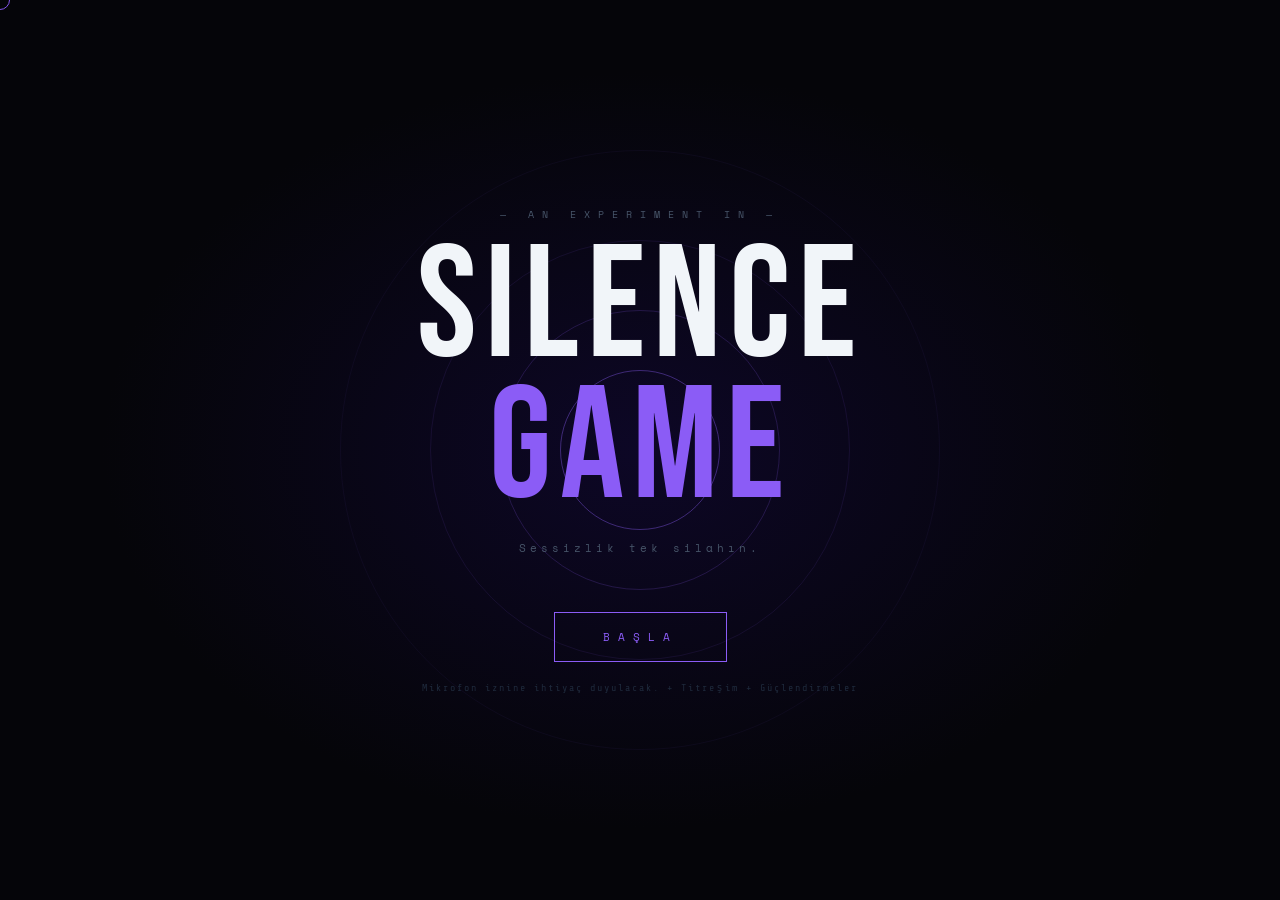
==== silencegame.html @ adc801f5 "Update and rename index.html to silencegame.html" ====
<!DOCTYPE html>
<html lang="tr">
<head>
<meta charset="UTF-8">
<meta name="viewport" content="width=device-width, initial-scale=1.0, maximum-scale=1.0, user-scalable=no, viewport-fit=cover">
<title>SILENCE GAME - Sessizlik Oyunu</title>
<link rel="preconnect" href="https://fonts.googleapis.com">
<link href="https://fonts.googleapis.com/css2?family=Share+Tech+Mono&family=Bebas+Neue&family=Space+Mono:wght@400;700&display=swap" rel="stylesheet">
<style>
  /* ── Reset & Base ──────────────────────────────────────────────────────── */
  *, *::before, *::after { box-sizing: border-box; margin: 0; padding: 0; }

  :root {
    --bg:         #050509;
    --bg-noise:   #0e0306;
    --primary:    #8b5cf6;
    --primary-dim:#4c1d95;
    --danger:     #f43f5e;
    --danger-dim: #4c0519;
    --success:    #34d399;
    --warning:    #fbbf24;
    --text:       #f1f5f9;
    --text-dim:   #475569;
    --text-muted: #1e293b;
    --border:     rgba(139,92,246,0.15);
    --font-mono:  'Share Tech Mono', monospace;
    --font-display: 'Bebas Neue', sans-serif;
    --font-ui:    'Space Mono', monospace;
  }

  html, body {
    width: 100%; height: 100%; overflow: hidden;
    background: var(--bg);
    color: var(--text);
    font-family: var(--font-mono);
    cursor: none;
    -webkit-tap-highlight-color: transparent;
    user-select: none;
    touch-action: none;
  }

  /* Custom cursor */
  #cursor {
    position: fixed; pointer-events: none; z-index: 9999;
    width: 20px; height: 20px; margin: -10px;
    border: 1px solid var(--primary);
    border-radius: 50%;
    transition: transform 0.15s ease, border-color 0.2s ease;
    mix-blend-mode: difference;
  }
  #cursor.noisy { border-color: var(--danger); transform: scale(1.8); }

  /* Noise grain */
  body::before {
    content: '';
    position: fixed; inset: 0; z-index: 0;
    background-image: url("data:image/svg+xml,%3Csvg viewBox='0 0 256 256' xmlns='http://www.w3.org/2000/svg'%3E%3Cfilter id='n'%3E%3CfeTurbulence type='fractalNoise' baseFrequency='0.9' numOctaves='4' stitchTiles='stitch'/%3E%3C/filter%3E%3Crect width='100%25' height='100%25' filter='url(%23n)' opacity='1'/%3E%3C/svg%3E");
    opacity: 0.025;
    pointer-events: none;
  }

  .screen {
    position: fixed; inset: 0; z-index: 10;
    display: flex; flex-direction: column;
    align-items: center; justify-content: center;
    opacity: 0; pointer-events: none;
    transition: opacity 0.5s ease;
  }
  .screen.active { opacity: 1; pointer-events: all; }

  /* START SCREEN */
  #screen-start {
    gap: 0;
    background: radial-gradient(ellipse 60% 60% at 50% 50%, #0d0726 0%, var(--bg) 70%);
  }
  .start-rings { position: absolute; inset: 0; display: flex; align-items: center; justify-content: center; pointer-events: none; }
  .start-ring { position: absolute; border-radius: 50%; border: 1px solid var(--primary); animation: idle-pulse 4s ease-in-out infinite; }
  .start-ring:nth-child(1) { width: 160px; height: 160px; opacity: 0.4; animation-delay: 0s; }
  .start-ring:nth-child(2) { width: 280px; height: 280px; opacity: 0.2; animation-delay: 0.8s; }
  .start-ring:nth-child(3) { width: 420px; height: 420px; opacity: 0.1; animation-delay: 1.6s; }
  .start-ring:nth-child(4) { width: 600px; height: 600px; opacity: 0.05; animation-delay: 2.4s; }
  @keyframes idle-pulse { 0%,100% { transform: scale(1); } 50% { transform: scale(1.04); } }

  .start-content { position: relative; z-index: 1; text-align: center; }
  .start-eyebrow { font-family: var(--font-ui); font-size: 10px; letter-spacing: 8px; color: var(--text-dim); margin-bottom: 16px; animation: fade-up 0.8s ease 0.2s both; }
  .start-title { font-family: var(--font-display); font-size: clamp(80px, 18vw, 160px); line-height: 0.88; letter-spacing: 8px; color: var(--text); animation: fade-up 0.8s ease 0.4s both; }
  .start-title span { color: var(--primary); display: block; }
  .start-sub { font-family: var(--font-ui); font-size: 11px; letter-spacing: 4px; color: var(--text-dim); margin-top: 20px; animation: fade-up 0.8s ease 0.6s both; }
  .start-btn { margin-top: 56px; font-family: var(--font-ui); font-size: 11px; letter-spacing: 8px; color: var(--primary); background: none; border: 1px solid var(--primary); padding: 16px 48px; cursor: none; transition: background 0.2s, transform 0.15s; animation: fade-up 0.8s ease 0.9s both; }
  .start-btn:hover { background: rgba(139,92,246,0.1); transform: scale(1.02); }
  .start-hint { margin-top: 20px; font-size: 10px; color: var(--text-muted); letter-spacing: 2px; animation: fade-up 0.8s ease 1.1s both; }
  @keyframes fade-up { from { opacity: 0; transform: translateY(20px); } to { opacity: 1; transform: translateY(0); } }

  /* CALIBRATION */
  #screen-calibrate { gap: 28px; }
  .calib-rings { position: relative; width: 180px; height: 180px; display: flex; align-items: center; justify-content: center; }
  .calib-ring { position: absolute; border-radius: 50%; border: 1.5px solid var(--primary); width: 120px; height: 120px; animation: calib-sonar 2s ease-out infinite; }
  .calib-ring:nth-child(2) { animation-delay: 0.67s; }
  .calib-ring:nth-child(3) { animation-delay: 1.33s; }
  @keyframes calib-sonar { 0% { width: 0; height: 0; opacity: 0.9; } 100% { width: 180px; height: 180px; opacity: 0; } }
  .calib-dot { width: 16px; height: 16px; border-radius: 50%; background: var(--primary); box-shadow: 0 0 20px var(--primary); z-index: 1; }
  .calib-label { font-family: var(--font-ui); font-size: 11px; letter-spacing: 6px; color: var(--primary); }
  .calib-sub { font-size: 13px; color: var(--text-dim); letter-spacing: 1px; }
  .calib-bar-track { width: 260px; height: 2px; background: rgba(255,255,255,0.06); border-radius: 2px; overflow: hidden; }
  .calib-bar-fill { height: 100%; width: 0%; background: var(--primary); transition: width 0.1s linear; }

  /* GAME SCREEN */
  #screen-game {
    justify-content: space-between;
    padding: 48px 28px 36px;
    background: var(--bg);
    transition: background 0.15s ease;
  }
  #screen-game.noisy { background: var(--bg-noise); }

  .hud-top { display: flex; justify-content: space-between; align-items: flex-start; width: 100%; }
  .hud-left, .hud-right { display: flex; flex-direction: column; gap: 4px; }
  .hud-right { align-items: flex-end; }
  .diff-label { font-family: var(--font-ui); font-size: 9px; letter-spacing: 5px; color: var(--primary); }
  .timer-display { font-family: var(--font-display); font-size: 48px; letter-spacing: 4px; color: var(--text); line-height: 1; }
  .score-label { font-family: var(--font-ui); font-size: 9px; letter-spacing: 5px; color: var(--text-dim); }
  .score-display { font-family: var(--font-display); font-size: 48px; letter-spacing: 2px; color: var(--text); line-height: 1; }

  .db-meter { display: flex; align-items: center; gap: 10px; width: 100%; margin-top: 8px; }
  .db-track { flex: 1; height: 3px; background: rgba(255,255,255,0.05); border-radius: 3px; position: relative; }
  .db-fill { height: 100%; border-radius: 3px; background: var(--success); width: 0%; transition: width 0.08s linear; }
  .db-fill.over { background: var(--danger); }
  .db-threshold { position: absolute; top: -4px; width: 2px; height: 11px; background: var(--warning); border-radius: 1px; transition: left 0.3s ease; }
  .db-value { font-size: 10px; color: var(--text-dim); min-width: 52px; text-align: right; }

  .game-centre { flex: 1; display: flex; flex-direction: column; align-items: center; justify-content: center; gap: 20px; position: relative; }
  #pulse-canvas { display: block; }
  .status-text { font-family: var(--font-ui); font-size: 10px; letter-spacing: 5px; color: var(--text-dim); transition: color 0.2s ease; text-align: center; }
  .status-text.noisy { color: var(--danger); }
  .status-text.silent { color: var(--success); }
  .perfect-badge { border: 1px solid var(--success); padding: 6px 24px; font-family: var(--font-ui); font-size: 9px; letter-spacing: 5px; color: var(--success); opacity: 0; transform: translateY(8px); transition: opacity 0.3s ease, transform 0.3s ease; }
  .perfect-badge.show { opacity: 1; transform: translateY(0); }

  .hud-bottom { width: 100%; display: flex; flex-direction: column; gap: 12px; }
  .hp-row { display: flex; align-items: center; gap: 12px; }
  .hp-label { font-family: var(--font-ui); font-size: 9px; letter-spacing: 4px; color: var(--text-dim); min-width: 20px; }
  .hp-track { flex: 1; height: 6px; background: rgba(255,255,255,0.05); border-radius: 3px; overflow: hidden; }
  .hp-fill { height: 100%; border-radius: 3px; background: var(--success); width: 100%; transition: width 0.2s ease; }
  .hp-value { font-family: var(--font-ui); font-size: 11px; font-weight: 700; color: var(--success); min-width: 28px; text-align: right; }

  /* Combo & powerup row */
  .combo-row { display: flex; justify-content: space-between; align-items: center; gap: 12px; margin-top: 6px; }
  .combo-badge { font-family: var(--font-display); font-size: 18px; letter-spacing: 2px; background: rgba(0,0,0,0.5); padding: 4px 12px; border-radius: 20px; border-left: 3px solid var(--primary); }
  .combo-multiplier { color: var(--warning); }
  .shield-btn { background: rgba(139,92,246,0.2); border: 1px solid var(--primary); border-radius: 40px; padding: 6px 18px; font-family: var(--font-ui); font-size: 10px; cursor: none; transition: all 0.2s; color: var(--primary); letter-spacing: 2px; }
  .shield-btn.active { background: var(--primary); color: black; box-shadow: 0 0 12px var(--primary); }
  .shield-btn:active { transform: scale(0.95); }
  .feedback-pop { font-size: 10px; color: var(--success); background: rgba(0,0,0,0.6); padding: 2px 8px; border-radius: 12px; }

  /* Powerup items */
  #powerup-layer { position: fixed; inset: 0; z-index: 9; pointer-events: none; }
  .powerup {
    position: absolute; width: 48px; height: 48px; border-radius: 50%;
    background: radial-gradient(circle at 30% 30%, #fff, #2dd4bf);
    display: flex; align-items: center; justify-content: center;
    font-size: 28px; font-weight: bold; pointer-events: auto;
    cursor: pointer; box-shadow: 0 0 15px cyan; animation: float-power 1.2s infinite;
    transition: transform 0.1s;
  }
  .powerup:active { transform: scale(0.85); }
  @keyframes float-power { 0% { transform: translateY(0px); } 50% { transform: translateY(-8px); } 100% { transform: translateY(0px); } }

  #obstacle-layer { position: fixed; inset: 0; z-index: 8; pointer-events: none; }
  .obstacle { position: absolute; border-radius: 50%; transform: scale(0); animation: obstacle-in 0.4s cubic-bezier(0.175, 0.885, 0.32, 1.275) forwards; box-shadow: 0 0 20px currentColor; }
  @keyframes obstacle-in { to { transform: scale(1); opacity: 0.9; } }
  @keyframes obstacle-out { to { transform: scale(0); opacity: 0; } }

  #glitch-overlay { position: fixed; inset: 0; z-index: 50; background: var(--danger); opacity: 0; pointer-events: none; transition: opacity 0.04s ease; }
  .shake { animation: shake 0.35s ease; }
  @keyframes shake { 0%,100% { transform: translateX(0); } 15% { transform: translateX(-8px) translateY(-2px); } 30% { transform: translateX(8px) translateY(2px); } 45% { transform: translateX(-5px); } 60% { transform: translateX(5px); } 75% { transform: translateX(-3px); } 90% { transform: translateX(3px); } }

  /* GAME OVER */
  #screen-gameover { background: radial-gradient(ellipse 50% 50% at 50% 50%, #1a020a 0%, var(--bg) 70%); }
  .go-dead-ring { position: absolute; width: 320px; height: 320px; border-radius: 50%; border: 1px solid var(--danger); opacity: 0.1; }
  .go-content { position: relative; z-index: 1; width: 100%; max-width: 420px; padding: 0 32px; }
  .go-title { font-family: var(--font-display); font-size: clamp(56px, 14vw, 96px); letter-spacing: 6px; color: var(--danger); line-height: 1; text-align: center; }
  .go-rating { font-size: 10px; letter-spacing: 5px; color: var(--text-dim); text-align: center; margin-top: 8px; }
  .go-divider { height: 1px; background: rgba(255,255,255,0.06); margin: 32px 0; }
  .go-stats { display: flex; flex-direction: column; gap: 16px; }
  .go-stat { display: flex; justify-content: space-between; align-items: center; padding-bottom: 12px; border-bottom: 1px solid rgba(255,255,255,0.04); }
  .go-stat-label { font-family: var(--font-ui); font-size: 9px; letter-spacing: 4px; color: var(--text-dim); }
  .go-stat-value { font-family: var(--font-display); font-size: 28px; color: var(--text); }
  .go-stat-value.accent { color: var(--primary); }
  .go-btn-area { display: flex; flex-direction: column; align-items: center; gap: 14px; margin-top: 36px; }
  .go-btn { font-family: var(--font-ui); font-size: 11px; letter-spacing: 8px; color: var(--danger); background: none; border: 1px solid var(--danger); padding: 14px 44px; cursor: none; transition: background 0.2s; }
  .go-btn:hover { background: rgba(244,63,94,0.1); }
  @media (max-width: 480px) { .timer-display, .score-display { font-size: 36px; } }
</style>
</head>
<body>
<div id="cursor"></div><div id="glitch-overlay"></div>
<div id="obstacle-layer"></div>
<div id="powerup-layer"></div>

<div id="screen-start" class="screen active">
  <div class="start-rings"><div class="start-ring"></div><div class="start-ring"></div><div class="start-ring"></div><div class="start-ring"></div></div>
  <div class="start-content"><div class="start-eyebrow">— AN EXPERIMENT IN —</div>
    <div class="start-title">SILENCE<span>GAME</span></div>
    <div class="start-sub">Sessizlik tek silahın.</div>
    <button class="start-btn" id="btn-start">BAŞLA</button>
    <div class="start-hint">Mikrofon iznine ihtiyaç duyulacak. + Titreşim + Güçlendirmeler</div>
  </div>
</div>

<div id="screen-calibrate" class="screen">
  <div class="calib-rings"><div class="calib-ring"></div><div class="calib-ring"></div><div class="calib-ring"></div><div class="calib-dot"></div></div>
  <div class="calib-label">KALİBRASYON</div>
  <div class="calib-sub" id="calib-dots">Oda gürültüsü ölçülüyor...</div>
  <div class="calib-bar-track"><div class="calib-bar-fill" id="calib-bar"></div></div>
  <div class="calib-note">Sessiz ve hareketsiz durun.<br>Ortam gürültüsü tespit ediliyor.</div>
</div>

<div id="screen-game" class="screen">
  <div class="hud-top"><div class="hud-left"><div class="diff-label" id="diff-label">FISILTILI</div><div class="timer-display" id="timer">00:00</div></div>
    <div class="hud-right"><div class="score-label">SKOR</div><div class="score-display" id="score">0</div></div>
  </div>
  <div class="db-meter"><div class="db-track"><div class="db-fill" id="db-fill"></div><div class="db-threshold" id="db-threshold"></div></div><div class="db-value" id="db-value">– dB</div></div>
  <div class="game-centre"><canvas id="pulse-canvas" width="240" height="240"></canvas>
    <div class="status-text" id="status-text">DİNLENİYOR...</div>
    <div class="perfect-badge" id="perfect-badge">✦ MÜKEMMEL SESSİZLİK ✦</div>
  </div>
  <div class="hud-bottom"><div class="hp-row"><div class="hp-label">HP</div><div class="hp-track"><div class="hp-fill" id="hp-fill"></div></div><div class="hp-value" id="hp-value">100</div></div>
    <div class="combo-row"><div class="combo-badge">ÇARPAN <span id="combo-mult" class="combo-multiplier">x1</span></div><div class="feedback-pop" id="feedback-pop">+0 SP</div><button id="shield-button" class="shield-btn">🛡️ KALKAN</button></div>
  </div>
</div>

<div id="screen-gameover" class="screen"><div class="go-dead-ring"></div><div class="go-content"><div class="go-title">GAME<br>OVER</div><div class="go-rating" id="go-rating">ÇOK GÜRÜLTÜLÜ</div><div class="go-divider"></div>
  <div class="go-stats"><div class="go-stat"><div class="go-stat-label">FİNAL SKORU</div><div class="go-stat-value accent" id="go-score">0</div></div>
    <div class="go-stat"><div class="go-stat-label">HAYATTA KALDI</div><div class="go-stat-value" id="go-time">00:00</div></div>
    <div class="go-stat"><div class="go-stat-label">EN UZUN SESSİZLİK</div><div class="go-stat-value" id="go-streak">0.0s</div></div>
    <div class="go-stat"><div class="go-stat-label">MAKS. KOMBO</div><div class="go-stat-value" id="go-maxcombo">x1</div></div>
    <div class="go-stat"><div class="go-stat-label">KALKAN KULLANIMI</div><div class="go-stat-value" id="go-shield-uses">0</div></div>
  </div>
  <div class="go-btn-area"><button class="go-btn" id="btn-restart">TEKRAR DENE</button><div class="go-sub">Boşluğu susturabilir misin?</div></div>
</div></div>

<script>
  const $ = id => document.getElementById(id);
  function clamp(v,lo,hi){ return Math.max(lo,Math.min(hi,v)); }
  function fmt2(n){ return String(Math.floor(n)).padStart(2,'0'); }
  function fmtTime(s){ return `${fmt2(s/60)}:${fmt2(s%60)}`; }

  const CFG = {
    SAMPLE_INTERVAL:80, SMOOTH_WINDOW:6, INIT_THRESHOLD_DBFS:-35, MIN_THRESHOLD_DBFS:-55,
    THRESHOLD_DECAY_RATE:0.4, MAX_HEALTH:100, DAMAGE_BASE:10, DAMAGE_SCALE:3,
    SCORE_PER_SEC:8, CALIB_MS:3000, CALIB_HEADROOM:8, OBSTACLE_LIFE_MS:1800,
    PERFECT_STREAK_S:5, SHIELD_COOLDOWN:30, SHIELD_DURATION:3, POWERUP_SPAWN_RATE:12,
    GRACE_PERIOD:3.0, PENALTY_HALF_SCORE:true
  };
  const DIFF_LABELS = ['','FISILTILI','SESSİZ','HİSSİZ','BOŞ','YOKLUK'];
  const COLORS_POOL = ['#f43f5e','#fb923c','#facc15','#f97316','#ef4444'];

  class MovingAverage { constructor(w){ this.w=w; this.buf=[]; } push(v){ this.buf.push(v); if(this.buf.length>this.w) this.buf.shift(); return this.buf.reduce((a,b)=>a+b,0)/this.buf.length; } reset(){ this.buf=[]; } }
  
  class AudioEngine {
    constructor() { this.ctx=null; this.analyser=null; this.stream=null; this.smoother=new MovingAverage(CFG.SMOOTH_WINDOW); this.levelDbfs=-80; this.levelNorm=0; this._timer=null; this.onLevel=null; }
    async start() { if(this.stream) return true; try{ this.stream=await navigator.mediaDevices.getUserMedia({ audio:{ echoCancellation:false, noiseSuppression:false, autoGainControl:false } }); this.ctx=new (window.AudioContext||window.webkitAudioContext)(); this.analyser=this.ctx.createAnalyser(); this.analyser.fftSize=512; this.analyser.smoothingTimeConstant=0.3; const src=this.ctx.createMediaStreamSource(this.stream); src.connect(this.analyser); this._poll(); return true; }catch(e){ console.error(e); return false; } }
    _poll(){ const buf=new Float32Array(this.analyser.fftSize); this._timer=setInterval(()=>{ this.analyser.getFloatTimeDomainData(buf); let rms=0; for(let i=0;i<buf.length;i++) rms+=buf[i]*buf[i]; rms=Math.sqrt(rms/buf.length); const rawDbfs=rms>0?20*Math.log10(rms):-Infinity; const clamped=clamp(isFinite(rawDbfs)?rawDbfs:-80,-80,0); this.levelDbfs=this.smoother.push(clamped); this.levelNorm=clamp((this.levelDbfs+60)/60,0,1); this.onLevel?.(this.levelDbfs); }, CFG.SAMPLE_INTERVAL); }
    stop(){ clearInterval(this._timer); this.stream?.getTracks().forEach(t=>t.stop()); this.ctx?.close(); this.stream=null; this.ctx=null; this.analyser=null; this.smoother.reset(); }
  }

  class ObstacleManager { constructor(){ this.layer=$('obstacle-layer'); } spawn(){ const size=24+Math.random()*40; const x=size+Math.random()*(window.innerWidth-size*2); const y=size+Math.random()*(window.innerHeight-size*2); const color=COLORS_POOL[Math.floor(Math.random()*COLORS_POOL.length)]; const el=document.createElement('div'); el.className='obstacle'; el.style.cssText=`width:${size}px; height:${size}px; left:${x-size/2}px; top:${y-size/2}px; background:${color}; color:${color}; opacity:0.85;`; this.layer.appendChild(el); setTimeout(()=>{ el.style.animation='obstacle-out 0.4s ease forwards'; setTimeout(()=>el.remove(),400); }, CFG.OBSTACLE_LIFE_MS); } clear(){ this.layer.innerHTML=''; } }
  
  class GlitchFX { constructor(){ this.overlay=$('glitch-overlay'); this._t=null; } trigger(){ clearTimeout(this._t); this.overlay.style.opacity='0.28'; $('screen-game').classList.remove('shake'); void $('screen-game').offsetWidth; $('screen-game').classList.add('shake'); if(navigator.vibrate) navigator.vibrate(200); this._t=setTimeout(()=>{ this.overlay.style.opacity='0'; $('screen-game').classList.remove('shake'); },320); } clear(){ clearTimeout(this._t); this.overlay.style.opacity='0'; } }
  
  class PowerupManager { constructor(){ this.layer=$('powerup-layer'); this.active=[]; this.spawnTimer=0; } update(dt, gameState){ if(gameState.phase !== 'PLAYING') return; this.spawnTimer+=dt; if(this.spawnTimer>=CFG.POWERUP_SPAWN_RATE && this.active.length<5){ this.spawnTimer=0; const types=['❤️','🛡️']; const type=types[Math.floor(Math.random()*types.length)]; const x=30+Math.random()*(window.innerWidth-90); const y=30+Math.random()*(window.innerHeight-90); const el=document.createElement('div'); el.className='powerup'; el.textContent=type; el.style.left=x-24+'px'; el.style.top=y-24+'px'; el.dataset.type=type; el.addEventListener('click',(e)=>{ e.stopPropagation(); this.collect(type,gameState); el.remove(); this.active=this.active.filter(p=>p!==el); }); this.layer.appendChild(el); this.active.push(el); setTimeout(()=>{ if(el.parentNode) el.remove(); this.active=this.active.filter(p=>p!==el); }, 7000); } } collect(type,gs){ if(gs.phase!=='PLAYING') return; if(type==='❤️'){ gs.health=Math.min(CFG.MAX_HEALTH, gs.health+25); const fb=$('feedback-pop'); fb.textContent='+25 ❤️'; setTimeout(()=>{ if(fb.textContent === '+25 ❤️') fb.textContent='+0 SP'; },800); } else if(type==='🛡️'){ gs.shieldCharges=Math.min(gs.shieldMaxCharges||1, gs.shieldCharges+1); const fb=$('feedback-pop'); fb.textContent='+1 KALKAN ŞARJI'; setTimeout(()=>{ if(fb.textContent === '+1 KALKAN ŞARJI') fb.textContent='+0 SP'; },800); } } clearAll(){ this.active.forEach(el=>el.remove()); this.active=[]; } }

  function showScreen(id){ document.querySelectorAll('.screen').forEach(s=>s.classList.remove('active')); $(id).classList.add('active'); }

  let audio=new AudioEngine(), obstacles=new ObstacleManager(), glitch=new GlitchFX(), powerupMgr=new PowerupManager();
  let canvas=$('pulse-canvas'), ctx=canvas.getContext('2d');
  let state={ phase:'IDLE', threshold:CFG.INIT_THRESHOLD_DBFS, baselineLevel:CFG.INIT_THRESHOLD_DBFS, currentLevel:-80, levelNorm:0, isNoisy:false, health:CFG.MAX_HEALTH, score:0, elapsed:0, silenceStreak:0, maxStreak:0, diffLevel:1, showPerfect:false, comboMultiplier:1, shieldActive:false, shieldRemaining:0, shieldCharges:1, shieldMaxCharges:1, shieldLastUsed:0, graceTimer:CFG.GRACE_PERIOD };
  let lastTime=0, rafId=null, calibBuf=[], fakeTimer=null;

  function pulseRender(levelNorm, isNoisy, dt, animScale=0.8, animColor=0, animGlow=0){
    ctx.clearRect(0,0,240,240); let cx=120, cy=120; let tScale=0.75+levelNorm*0.6; animScale+= (tScale-animScale)*clamp(dt*8,0,1); animColor+=(isNoisy?1:0-animColor)*clamp(dt*6,0,1); animGlow+=(isNoisy?1:levelNorm*0.5-animGlow)*clamp(dt*5,0,1); let color=`rgb(${Math.round(139+(245-139)*animColor)},${Math.round(92+(63-92)*animColor)},${Math.round(246+(94-246)*animColor)})`; let scale=animScale; for(let r of [{r:96,o:0.12},{r:76,o:0.22},{r:55,o:0.45}]){ ctx.beginPath(); ctx.arc(cx,cy,r.r*scale,0,Math.PI*2); ctx.strokeStyle=color; ctx.globalAlpha=r.o; ctx.lineWidth=1.2; ctx.stroke(); } let grd=ctx.createRadialGradient(cx,cy,0,cx,cy,44*scale); grd.addColorStop(0,`rgba(139,92,246,${0.08+animGlow*0.18})`); ctx.fillStyle=grd; ctx.beginPath(); ctx.arc(cx,cy,44*scale,0,Math.PI*2); ctx.fill(); ctx.beginPath(); ctx.arc(cx,cy,42*scale,0,Math.PI*2); ctx.strokeStyle=color; ctx.lineWidth=2; ctx.shadowBlur=12+animGlow*16; ctx.shadowColor=color; ctx.stroke(); ctx.beginPath(); ctx.arc(cx,cy,5*scale,0,Math.PI*2); ctx.fillStyle=color; ctx.fill(); ctx.shadowBlur=0; return {animScale,animColor,animGlow};
  }
  let animState={scale:0.8,color:0,glow:0};

  function updateHUD(){
    $('timer').textContent=fmtTime(state.elapsed); $('score').textContent=Math.floor(state.score).toLocaleString(); $('diff-label').textContent=DIFF_LABELS[state.diffLevel]||'YOKLUK';
    let normLevel=clamp((state.currentLevel+60)/60,0,1); let normThreshold=clamp((state.threshold+60)/60,0,1); let fill=$('db-fill'); fill.style.width=(normLevel*100)+'%'; fill.classList.toggle('over',state.isNoisy); $('db-threshold').style.left=(normThreshold*100)+'%'; $('db-value').textContent=Math.round(state.currentLevel)+' dB';
    let hpPct=state.health/CFG.MAX_HEALTH; let hpFill=$('hp-fill'); hpFill.style.width=(hpPct*100)+'%'; let hpColor=hpPct>0.5?'#34d399':hpPct>0.25?'#fbbf24':'#f43f5e'; hpFill.style.background=hpColor; $('hp-value').textContent=Math.ceil(state.health); $('hp-value').style.color=hpColor;
    let st=$('status-text'); if(state.isNoisy) { st.textContent='⚡ GÜRÜLTÜ TESPİT EDİLDİ'; st.className='status-text noisy'; } else if(state.silenceStreak>1) { st.textContent=`${state.silenceStreak.toFixed(1)}s SESSİZ`; st.className='status-text silent'; } else { st.textContent='DİNLENİYOR...'; st.className='status-text'; }
    $('screen-game').classList.toggle('noisy',state.isNoisy); cursorEl.classList.toggle('noisy',state.isNoisy); $('combo-mult').innerText=`x${state.comboMultiplier.toFixed(1)}`;
    let shieldBtn=$('shield-button'); if(state.shieldActive) shieldBtn.classList.add('active'); else shieldBtn.classList.remove('active');
  }
  function flashPerfect(){ const el=$('perfect-badge'); el.classList.add('show'); setTimeout(()=>el.classList.remove('show'),2200); }

  let lastPenaltyTime=0;
  function applyNoisePenalty(dt){
    if(state.graceTimer>0) return;
    if(state.shieldActive) return;
    if(state.isNoisy){
      let dmg=CFG.DAMAGE_BASE+CFG.DAMAGE_SCALE*(state.diffLevel-1);
      state.health=Math.max(0, state.health-dmg*dt);
      state.silenceStreak=0;
      glitch.trigger();
      obstacles.spawn();
      // Puan yarıya düşsün (her ses anında, saniyede bir kez limit yok ama dt bazlı)
      if(CFG.PENALTY_HALF_SCORE && state.score>0 && Date.now()-lastPenaltyTime>300){
        state.score=Math.max(0, Math.floor(state.score/2));
        lastPenaltyTime=Date.now();
        const fb=$('feedback-pop'); fb.textContent='❗ SKOR YARIYA İNDİ ❗'; setTimeout(()=>{ if(fb.textContent === '❗ SKOR YARIYA İNDİ ❗') fb.textContent='+0 SP'; },800);
      }
    }
  }

  async function startCalibration(){
    calibBuf=[]; state={ ...state, phase:'CALIBRATING', health:CFG.MAX_HEALTH, score:0, elapsed:0, silenceStreak:0, maxStreak:0, comboMultiplier:1, shieldActive:false, shieldRemaining:0, shieldCharges:1, graceTimer:CFG.GRACE_PERIOD }; showScreen('screen-calibrate'); let ok=await audio.start(); if(!ok){ alert('Mikrofon izni gerekli!'); showScreen('screen-start'); return; }
    audio.onLevel=dbfs=>calibBuf.push(dbfs); let startMs=Date.now(); let barInt=setInterval(()=>{ let pct=Math.min(100,(Date.now()-startMs)/CFG.CALIB_MS*100); $('calib-bar').style.width=pct+'%'; },120);
    setTimeout(()=>{ clearInterval(barInt); let baseline=CFG.INIT_THRESHOLD_DBFS; if(calibBuf.length){ let sorted=[...calibBuf].sort((a,b)=>a-b); let p90=sorted[Math.floor(sorted.length*0.9)]; baseline=p90+CFG.CALIB_HEADROOM; } state.baselineLevel=baseline; state.threshold=baseline; setTimeout(()=>startGame(),400); }, CFG.CALIB_MS);
  }
  function startGame(){
    state.phase='PLAYING'; state.health=CFG.MAX_HEALTH; state.score=0; state.elapsed=0; state.silenceStreak=0; state.maxStreak=0; state.comboMultiplier=1; state.shieldActive=false; state.shieldRemaining=0; state.graceTimer=CFG.GRACE_PERIOD; state.diffLevel=1; state.isNoisy=false; obstacles.clear(); powerupMgr.clearAll(); showScreen('screen-game'); audio.onLevel=null; fakeTimer=setInterval(()=>{ if(state.phase==='PLAYING' && Math.random()<0.04) glitch.trigger(); },1200); lastTime=performance.now(); rafId=requestAnimationFrame(gameLoop);
  }
  function gameLoop(now){
    if(state.phase!=='PLAYING') return; let dt=clamp((now-lastTime)/1000,0,0.2); lastTime=now;
    let dbfs=audio.levelDbfs; let norm=audio.levelNorm; let isNoisy=(dbfs>state.threshold && state.graceTimer<=0 && !state.shieldActive);
    state.currentLevel=dbfs; state.levelNorm=norm; state.isNoisy=isNoisy; if(state.graceTimer>0) state.graceTimer-=dt;
    state.elapsed+=dt; state.diffLevel=Math.min(5,Math.floor(state.elapsed/15)+1);
    state.threshold=Math.max(CFG.MIN_THRESHOLD_DBFS, state.threshold-CFG.THRESHOLD_DECAY_RATE*dt);
    if(!state.isNoisy && state.graceTimer<=0 && !state.shieldActive){
      let gain=0.5*dt; state.health=Math.min(CFG.MAX_HEALTH, state.health+gain);
      state.silenceStreak+=dt; state.maxStreak=Math.max(state.maxStreak, state.silenceStreak);
      state.comboMultiplier=Math.min(5,1+state.silenceStreak/8);
      let scoreGain=CFG.SCORE_PER_SEC*dt*state.comboMultiplier; state.score+=scoreGain;
      let fb=$('feedback-pop'); fb.textContent=`+${Math.floor(scoreGain)} SP x${state.comboMultiplier.toFixed(1)}`; setTimeout(()=>{ if(fb.textContent.includes('SP')) fb.textContent='+0 SP'; },400);
      if(state.silenceStreak>=CFG.PERFECT_STREAK_S) flashPerfect();
    } else if(state.isNoisy && state.graceTimer<=0 && !state.shieldActive){
      applyNoisePenalty(dt);
    }
    if(state.shieldActive){ state.shieldRemaining-=dt; if(state.shieldRemaining<=0) state.shieldActive=false; }
    powerupMgr.update(dt, state);
    let renderRes=pulseRender(norm, isNoisy, dt, animState.scale, animState.color, animState.glow);
    animState.scale=renderRes.animScale; animState.color=renderRes.animColor; animState.glow=renderRes.animGlow;
    updateHUD();
    if(state.health<=0){ gameOver(); return; }
    rafId=requestAnimationFrame(gameLoop);
  }
  function gameOver(){
    state.phase='GAME_OVER'; cancelAnimationFrame(rafId); clearInterval(fakeTimer); glitch.clear(); obstacles.clear(); powerupMgr.clearAll(); audio.stop();
    let rating=state.elapsed>=60?'SESSİZLİK USTASI':state.elapsed>=30?'SESSİZ GÖLGE':state.elapsed>=15?'YAVAŞ ADIM':'ÇOK GÜRÜLTÜLÜ';
    $('go-rating').textContent=rating; $('go-score').textContent=Math.floor(state.score).toLocaleString(); $('go-time').textContent=fmtTime(state.elapsed); $('go-streak').textContent=state.maxStreak.toFixed(1)+'s'; $('go-maxcombo').innerHTML=`x${state.comboMultiplier.toFixed(1)}`; let shieldUses=Math.max(0,Math.floor((CFG.SHIELD_COOLDOWN*1000-(state.shieldLastUsed||0))/1000)); $('go-shield-uses').textContent=shieldUses; showScreen('screen-gameover');
  }
  function reset(){ cancelAnimationFrame(rafId); clearInterval(fakeTimer); audio.stop(); glitch.clear(); obstacles.clear(); powerupMgr.clearAll(); state.phase='IDLE'; showScreen('screen-start'); }
  $('btn-start').addEventListener('click',()=>startCalibration()); $('btn-restart').addEventListener('click',()=>{ reset(); setTimeout(()=>startCalibration(),600); });
  let cursorEl=$('cursor'); document.addEventListener('mousemove',e=>{ cursorEl.style.left=e.clientX+'px'; cursorEl.style.top=e.clientY+'px'; });
  $('shield-button').addEventListener('click',()=>{ if(state.phase==='PLAYING' && !state.shieldActive && state.shieldCharges>0){ state.shieldActive=true; state.shieldRemaining=CFG.SHIELD_DURATION; state.shieldCharges--; const fb=$('feedback-pop'); fb.textContent='🛡️ KALKAN AKTİF'; setTimeout(()=>{ if(fb.textContent==='🛡️ KALKAN AKTİF') fb.textContent='+0 SP'; },1000); } });
  setInterval(()=>{ if(state.phase==='PLAYING' && !state.shieldActive && state.shieldCharges<state.shieldMaxCharges) state.shieldCharges=Math.min(state.shieldMaxCharges, state.shieldCharges+0.033); }, 1000);
  (function idleCanvasLoop(){ if(state.phase!=='PLAYING'){ let t=performance.now()/1000; pulseRender(0.1+Math.sin(t*0.8)*0.1, false, 0.016, animState.scale, animState.color, animState.glow); } requestAnimationFrame(idleCanvasLoop); })();
</script>
</body>
</html>
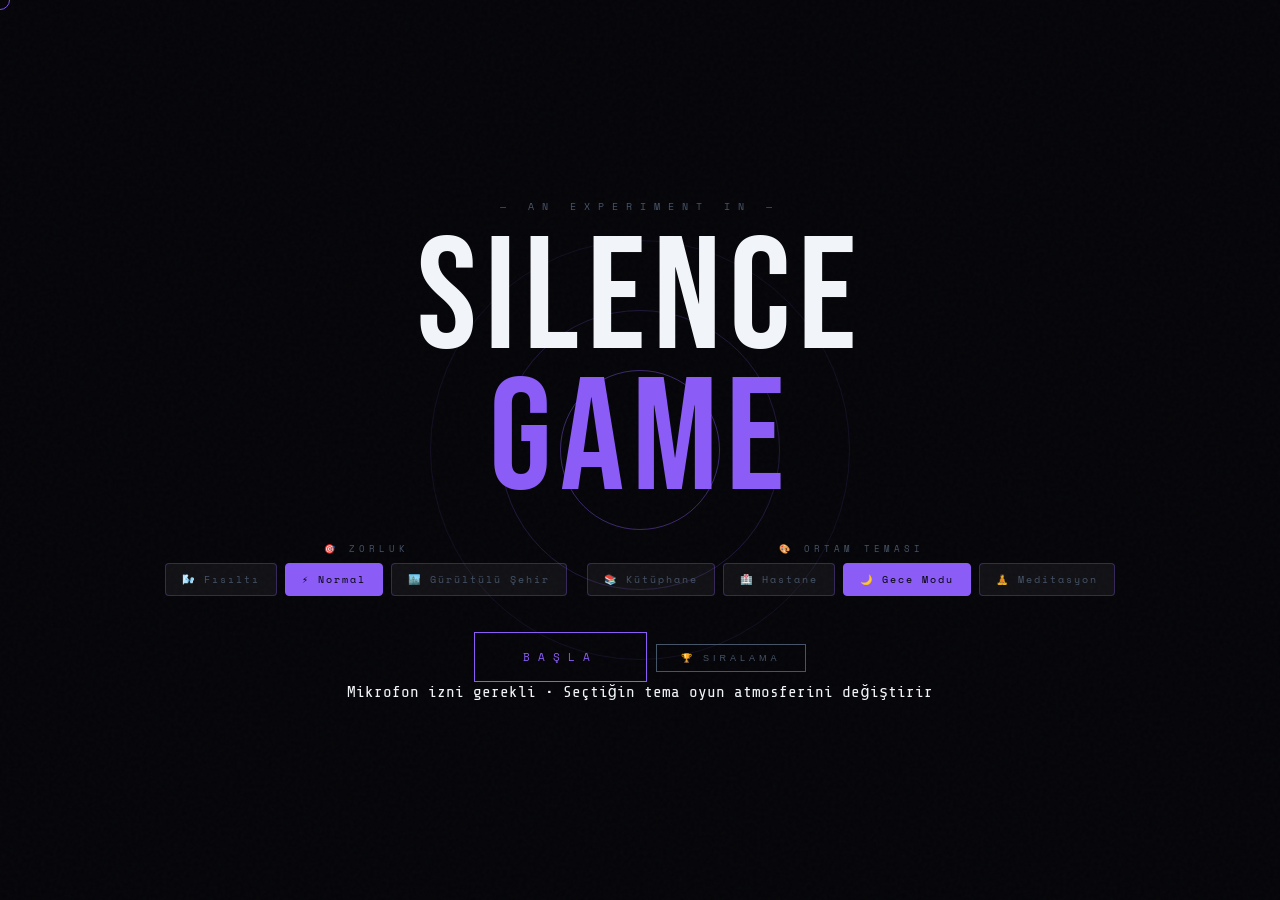
==== commit f234527a: "Update silencegame.html" ====
--- a/silencegame.html
+++ b/silencegame.html
@@ -1,5 +1,3 @@
-
-
 <!DOCTYPE html>
 <html lang="tr">
 <head>
@@ -9,353 +7,394 @@
 <link rel="preconnect" href="https://fonts.googleapis.com">
 <link href="https://fonts.googleapis.com/css2?family=Share+Tech+Mono&family=Bebas+Neue&family=Space+Mono:wght@400;700&display=swap" rel="stylesheet">
 <style>
-  /* ── Reset & Base ──────────────────────────────────────────────────────── */
-  *, *::before, *::after { box-sizing: border-box; margin: 0; padding: 0; }
-
+  * { box-sizing: border-box; margin: 0; padding: 0; }
   :root {
-    --bg:         #050509;
-    --bg-noise:   #0e0306;
-    --primary:    #8b5cf6;
-    --primary-dim:#4c1d95;
-    --danger:     #f43f5e;
-    --danger-dim: #4c0519;
-    --success:    #34d399;
-    --warning:    #fbbf24;
-    --text:       #f1f5f9;
-    --text-dim:   #475569;
-    --text-muted: #1e293b;
-    --border:     rgba(139,92,246,0.15);
-    --font-mono:  'Share Tech Mono', monospace;
-    --font-display: 'Bebas Neue', sans-serif;
-    --font-ui:    'Space Mono', monospace;
+    --bg: #050509; --bg-noise: #0e0306; --primary: #8b5cf6; --danger: #f43f5e;
+    --success: #34d399; --warning: #fbbf24; --text: #f1f5f9; --text-dim: #475569;
+    --font-mono: 'Share Tech Mono', monospace; --font-display: 'Bebas Neue', sans-serif;
+    --font-ui: 'Space Mono', monospace;
   }
-
-  html, body {
-    width: 100%; height: 100%; overflow: hidden;
-    background: var(--bg);
-    color: var(--text);
-    font-family: var(--font-mono);
-    cursor: none;
-    -webkit-tap-highlight-color: transparent;
-    user-select: none;
-    touch-action: none;
-  }
-
-  /* Custom cursor */
-  #cursor {
-    position: fixed; pointer-events: none; z-index: 9999;
-    width: 20px; height: 20px; margin: -10px;
-    border: 1px solid var(--primary);
-    border-radius: 50%;
-    transition: transform 0.15s ease, border-color 0.2s ease;
-    mix-blend-mode: difference;
-  }
+  html, body { width: 100%; height: 100%; overflow: hidden; background: var(--bg); color: var(--text); font-family: var(--font-mono); cursor: none; user-select: none; touch-action: none; }
+  #cursor { position: fixed; pointer-events: none; z-index: 9999; width: 20px; height: 20px; margin: -10px; border: 1px solid var(--primary); border-radius: 50%; transition: transform 0.15s; mix-blend-mode: difference; }
   #cursor.noisy { border-color: var(--danger); transform: scale(1.8); }
-
-  /* Noise grain */
-  body::before {
-    content: '';
-    position: fixed; inset: 0; z-index: 0;
-    background-image: url("data:image/svg+xml,%3Csvg viewBox='0 0 256 256' xmlns='http://www.w3.org/2000/svg'%3E%3Cfilter id='n'%3E%3CfeTurbulence type='fractalNoise' baseFrequency='0.9' numOctaves='4' stitchTiles='stitch'/%3E%3C/filter%3E%3Crect width='100%25' height='100%25' filter='url(%23n)' opacity='1'/%3E%3C/svg%3E");
-    opacity: 0.025;
-    pointer-events: none;
-  }
-
-  .screen {
-    position: fixed; inset: 0; z-index: 10;
-    display: flex; flex-direction: column;
-    align-items: center; justify-content: center;
-    opacity: 0; pointer-events: none;
-    transition: opacity 0.5s ease;
-  }
+  body::before { content: ''; position: fixed; inset: 0; z-index: 0; background-image: url("data:image/svg+xml,%3Csvg viewBox='0 0 256 256' xmlns='http://www.w3.org/2000/svg'%3E%3Cfilter id='n'%3E%3CfeTurbulence type='fractalNoise' baseFrequency='0.9' numOctaves='4' stitchTiles='stitch'/%3E%3C/filter%3E%3Crect width='100%25' height='100%25' filter='url(%23n)' opacity='0.025'/%3E%3C/svg%3E"); pointer-events: none; }
+  .screen { position: fixed; inset: 0; z-index: 10; display: flex; flex-direction: column; align-items: center; justify-content: center; opacity: 0; pointer-events: none; transition: opacity 0.5s; }
   .screen.active { opacity: 1; pointer-events: all; }
 
+  /* Theme Backgrounds */
+  .theme-library { background: radial-gradient(ellipse at 20% 30%, #1a120b 0%, #0d0a05 100%); }
+  .theme-hospital { background: radial-gradient(ellipse at 50% 40%, #0f1a1f 0%, #061217 100%); }
+  .theme-night { background: radial-gradient(ellipse at 30% 20%, #0b0d1a 0%, #03050b 100%); }
+  .theme-meditation { background: radial-gradient(ellipse at 50% 60%, #1a2e1a 0%, #0a1a0a 100%); }
+  
+  .theme-library .start-rings .start-ring { border-color: #cd7f32; }
+  .theme-hospital .start-rings .start-ring { border-color: #5dade2; }
+  .theme-night .start-rings .start-ring { border-color: #6c5ce7; }
+  .theme-meditation .start-rings .start-ring { border-color: #2ecc71; }
+
   /* START SCREEN */
-  #screen-start {
-    gap: 0;
-    background: radial-gradient(ellipse 60% 60% at 50% 50%, #0d0726 0%, var(--bg) 70%);
-  }
+  #screen-start { gap: 0; transition: background 0.5s; }
   .start-rings { position: absolute; inset: 0; display: flex; align-items: center; justify-content: center; pointer-events: none; }
   .start-ring { position: absolute; border-radius: 50%; border: 1px solid var(--primary); animation: idle-pulse 4s ease-in-out infinite; }
-  .start-ring:nth-child(1) { width: 160px; height: 160px; opacity: 0.4; animation-delay: 0s; }
+  .start-ring:nth-child(1) { width: 160px; height: 160px; opacity: 0.4; }
   .start-ring:nth-child(2) { width: 280px; height: 280px; opacity: 0.2; animation-delay: 0.8s; }
   .start-ring:nth-child(3) { width: 420px; height: 420px; opacity: 0.1; animation-delay: 1.6s; }
-  .start-ring:nth-child(4) { width: 600px; height: 600px; opacity: 0.05; animation-delay: 2.4s; }
   @keyframes idle-pulse { 0%,100% { transform: scale(1); } 50% { transform: scale(1.04); } }
-
   .start-content { position: relative; z-index: 1; text-align: center; }
   .start-eyebrow { font-family: var(--font-ui); font-size: 10px; letter-spacing: 8px; color: var(--text-dim); margin-bottom: 16px; animation: fade-up 0.8s ease 0.2s both; }
-  .start-title { font-family: var(--font-display); font-size: clamp(80px, 18vw, 160px); line-height: 0.88; letter-spacing: 8px; color: var(--text); animation: fade-up 0.8s ease 0.4s both; }
+  .start-title { font-family: var(--font-display); font-size: clamp(80px, 18vw, 160px); line-height: 0.88; letter-spacing: 8px; animation: fade-up 0.8s ease 0.4s both; }
   .start-title span { color: var(--primary); display: block; }
-  .start-sub { font-family: var(--font-ui); font-size: 11px; letter-spacing: 4px; color: var(--text-dim); margin-top: 20px; animation: fade-up 0.8s ease 0.6s both; }
-  .start-btn { margin-top: 56px; font-family: var(--font-ui); font-size: 11px; letter-spacing: 8px; color: var(--primary); background: none; border: 1px solid var(--primary); padding: 16px 48px; cursor: none; transition: background 0.2s, transform 0.15s; animation: fade-up 0.8s ease 0.9s both; }
+  @keyframes fade-up { from { opacity: 0; transform: translateY(20px); } to { opacity: 1; transform: translateY(0); } }
+
+  /* Difficulty & Theme Selectors */
+  .selector-panel { display: flex; gap: 20px; flex-wrap: wrap; justify-content: center; margin: 30px 0 20px; animation: fade-up 0.8s ease 0.7s both; }
+  .selector-group { text-align: center; }
+  .selector-label { font-family: var(--font-ui); font-size: 9px; letter-spacing: 4px; color: var(--text-dim); margin-bottom: 8px; }
+  .difficulty-btns, .theme-btns { display: flex; gap: 8px; flex-wrap: wrap; justify-content: center; }
+  .diff-btn, .theme-btn { background: rgba(255,255,255,0.05); border: 1px solid rgba(139,92,246,0.3); padding: 8px 16px; font-family: var(--font-ui); font-size: 10px; letter-spacing: 2px; color: var(--text-dim); cursor: none; transition: all 0.2s; border-radius: 4px; }
+  .diff-btn.active, .theme-btn.active { background: var(--primary); color: #000; border-color: var(--primary); }
+  .start-btn { margin-top: 16px; font-family: var(--font-ui); font-size: 11px; letter-spacing: 8px; color: var(--primary); background: none; border: 1px solid var(--primary); padding: 16px 48px; cursor: none; transition: 0.2s; animation: fade-up 0.8s ease 1s both; }
   .start-btn:hover { background: rgba(139,92,246,0.1); transform: scale(1.02); }
-  .start-hint { margin-top: 20px; font-size: 10px; color: var(--text-muted); letter-spacing: 2px; animation: fade-up 0.8s ease 1.1s both; }
-  @keyframes fade-up { from { opacity: 0; transform: translateY(20px); } to { opacity: 1; transform: translateY(0); } }
-
-  /* CALIBRATION */
+  .leaderboard-start-btn { margin-top: 16px; background: none; border: 1px solid var(--text-dim); color: var(--text-dim); padding: 8px 24px; font-size: 9px; letter-spacing: 4px; cursor: none; transition: 0.2s; animation: fade-up 0.8s ease 1.1s both; }
+
+  /* Calibration & Game (önceki stiller) */
   #screen-calibrate { gap: 28px; }
-  .calib-rings { position: relative; width: 180px; height: 180px; display: flex; align-items: center; justify-content: center; }
+  .calib-rings { position: relative; width: 180px; height: 180px; }
   .calib-ring { position: absolute; border-radius: 50%; border: 1.5px solid var(--primary); width: 120px; height: 120px; animation: calib-sonar 2s ease-out infinite; }
-  .calib-ring:nth-child(2) { animation-delay: 0.67s; }
-  .calib-ring:nth-child(3) { animation-delay: 1.33s; }
   @keyframes calib-sonar { 0% { width: 0; height: 0; opacity: 0.9; } 100% { width: 180px; height: 180px; opacity: 0; } }
-  .calib-dot { width: 16px; height: 16px; border-radius: 50%; background: var(--primary); box-shadow: 0 0 20px var(--primary); z-index: 1; }
-  .calib-label { font-family: var(--font-ui); font-size: 11px; letter-spacing: 6px; color: var(--primary); }
-  .calib-sub { font-size: 13px; color: var(--text-dim); letter-spacing: 1px; }
   .calib-bar-track { width: 260px; height: 2px; background: rgba(255,255,255,0.06); border-radius: 2px; overflow: hidden; }
   .calib-bar-fill { height: 100%; width: 0%; background: var(--primary); transition: width 0.1s linear; }
 
-  /* GAME SCREEN */
-  #screen-game {
-    justify-content: space-between;
-    padding: 48px 28px 36px;
-    background: var(--bg);
-    transition: background 0.15s ease;
-  }
-  #screen-game.noisy { background: var(--bg-noise); }
-
-  .hud-top { display: flex; justify-content: space-between; align-items: flex-start; width: 100%; }
-  .hud-left, .hud-right { display: flex; flex-direction: column; gap: 4px; }
-  .hud-right { align-items: flex-end; }
-  .diff-label { font-family: var(--font-ui); font-size: 9px; letter-spacing: 5px; color: var(--primary); }
-  .timer-display { font-family: var(--font-display); font-size: 48px; letter-spacing: 4px; color: var(--text); line-height: 1; }
-  .score-label { font-family: var(--font-ui); font-size: 9px; letter-spacing: 5px; color: var(--text-dim); }
-  .score-display { font-family: var(--font-display); font-size: 48px; letter-spacing: 2px; color: var(--text); line-height: 1; }
-
+  #screen-game { justify-content: space-between; padding: 48px 28px 36px; transition: background 0.5s; }
+  .hud-top { display: flex; justify-content: space-between; width: 100%; position: relative; }
+  .sound-toggle { position: absolute; right: 0; top: -20px; background: none; border: none; color: var(--text-dim); font-size: 20px; cursor: none; }
+  .timer-display, .score-display { font-family: var(--font-display); font-size: 48px; line-height: 1; }
   .db-meter { display: flex; align-items: center; gap: 10px; width: 100%; margin-top: 8px; }
   .db-track { flex: 1; height: 3px; background: rgba(255,255,255,0.05); border-radius: 3px; position: relative; }
   .db-fill { height: 100%; border-radius: 3px; background: var(--success); width: 0%; transition: width 0.08s linear; }
   .db-fill.over { background: var(--danger); }
-  .db-threshold { position: absolute; top: -4px; width: 2px; height: 11px; background: var(--warning); border-radius: 1px; transition: left 0.3s ease; }
-  .db-value { font-size: 10px; color: var(--text-dim); min-width: 52px; text-align: right; }
-
-  .game-centre { flex: 1; display: flex; flex-direction: column; align-items: center; justify-content: center; gap: 20px; position: relative; }
+  .db-threshold { position: absolute; top: -4px; width: 2px; height: 11px; background: var(--warning); transition: left 0.3s; }
+  .game-centre { flex: 1; display: flex; flex-direction: column; align-items: center; justify-content: center; gap: 20px; }
   #pulse-canvas { display: block; }
-  .status-text { font-family: var(--font-ui); font-size: 10px; letter-spacing: 5px; color: var(--text-dim); transition: color 0.2s ease; text-align: center; }
-  .status-text.noisy { color: var(--danger); }
-  .status-text.silent { color: var(--success); }
-  .perfect-badge { border: 1px solid var(--success); padding: 6px 24px; font-family: var(--font-ui); font-size: 9px; letter-spacing: 5px; color: var(--success); opacity: 0; transform: translateY(8px); transition: opacity 0.3s ease, transform 0.3s ease; }
-  .perfect-badge.show { opacity: 1; transform: translateY(0); }
-
+  .status-text { font-family: var(--font-ui); font-size: 10px; letter-spacing: 5px; transition: color 0.2s; }
   .hud-bottom { width: 100%; display: flex; flex-direction: column; gap: 12px; }
   .hp-row { display: flex; align-items: center; gap: 12px; }
-  .hp-label { font-family: var(--font-ui); font-size: 9px; letter-spacing: 4px; color: var(--text-dim); min-width: 20px; }
   .hp-track { flex: 1; height: 6px; background: rgba(255,255,255,0.05); border-radius: 3px; overflow: hidden; }
-  .hp-fill { height: 100%; border-radius: 3px; background: var(--success); width: 100%; transition: width 0.2s ease; }
-  .hp-value { font-family: var(--font-ui); font-size: 11px; font-weight: 700; color: var(--success); min-width: 28px; text-align: right; }
-
-  /* Combo & powerup row */
+  .hp-fill { height: 100%; background: var(--success); width: 100%; transition: width 0.2s; }
   .combo-row { display: flex; justify-content: space-between; align-items: center; gap: 12px; margin-top: 6px; }
-  .combo-badge { font-family: var(--font-display); font-size: 18px; letter-spacing: 2px; background: rgba(0,0,0,0.5); padding: 4px 12px; border-radius: 20px; border-left: 3px solid var(--primary); }
-  .combo-multiplier { color: var(--warning); }
-  .shield-btn { background: rgba(139,92,246,0.2); border: 1px solid var(--primary); border-radius: 40px; padding: 6px 18px; font-family: var(--font-ui); font-size: 10px; cursor: none; transition: all 0.2s; color: var(--primary); letter-spacing: 2px; }
-  .shield-btn.active { background: var(--primary); color: black; box-shadow: 0 0 12px var(--primary); }
-  .shield-btn:active { transform: scale(0.95); }
-  .feedback-pop { font-size: 10px; color: var(--success); background: rgba(0,0,0,0.6); padding: 2px 8px; border-radius: 12px; }
-
-  /* Powerup items */
-  #powerup-layer { position: fixed; inset: 0; z-index: 9; pointer-events: none; }
-  .powerup {
-    position: absolute; width: 48px; height: 48px; border-radius: 50%;
-    background: radial-gradient(circle at 30% 30%, #fff, #2dd4bf);
-    display: flex; align-items: center; justify-content: center;
-    font-size: 28px; font-weight: bold; pointer-events: auto;
-    cursor: pointer; box-shadow: 0 0 15px cyan; animation: float-power 1.2s infinite;
-    transition: transform 0.1s;
-  }
-  .powerup:active { transform: scale(0.85); }
-  @keyframes float-power { 0% { transform: translateY(0px); } 50% { transform: translateY(-8px); } 100% { transform: translateY(0px); } }
-
-  #obstacle-layer { position: fixed; inset: 0; z-index: 8; pointer-events: none; }
-  .obstacle { position: absolute; border-radius: 50%; transform: scale(0); animation: obstacle-in 0.4s cubic-bezier(0.175, 0.885, 0.32, 1.275) forwards; box-shadow: 0 0 20px currentColor; }
+  .combo-badge { font-family: var(--font-display); font-size: 18px; background: rgba(0,0,0,0.5); padding: 4px 12px; border-radius: 20px; border-left: 3px solid var(--primary); }
+  .shield-btn { background: rgba(139,92,246,0.2); border: 1px solid var(--primary); border-radius: 40px; padding: 6px 18px; font-family: var(--font-ui); font-size: 10px; cursor: none; transition: 0.2s; }
+
+  #powerup-layer, #obstacle-layer { position: fixed; inset: 0; z-index: 9; pointer-events: none; }
+  .powerup { position: absolute; width: 48px; height: 48px; border-radius: 50%; background: radial-gradient(circle at 30% 30%, #fff, #2dd4bf); display: flex; align-items: center; justify-content: center; font-size: 28px; pointer-events: auto; cursor: pointer; animation: float-power 1.2s infinite; }
+  @keyframes float-power { 0% { transform: translateY(0); } 50% { transform: translateY(-8px); } }
+  .obstacle { position: absolute; border-radius: 50%; transform: scale(0); animation: obstacle-in 0.4s forwards; box-shadow: 0 0 20px currentColor; }
   @keyframes obstacle-in { to { transform: scale(1); opacity: 0.9; } }
-  @keyframes obstacle-out { to { transform: scale(0); opacity: 0; } }
-
-  #glitch-overlay { position: fixed; inset: 0; z-index: 50; background: var(--danger); opacity: 0; pointer-events: none; transition: opacity 0.04s ease; }
+  #glitch-overlay { position: fixed; inset: 0; z-index: 50; background: var(--danger); opacity: 0; pointer-events: none; transition: opacity 0.04s; }
   .shake { animation: shake 0.35s ease; }
-  @keyframes shake { 0%,100% { transform: translateX(0); } 15% { transform: translateX(-8px) translateY(-2px); } 30% { transform: translateX(8px) translateY(2px); } 45% { transform: translateX(-5px); } 60% { transform: translateX(5px); } 75% { transform: translateX(-3px); } 90% { transform: translateX(3px); } }
-
-  /* GAME OVER */
+  @keyframes shake { 0%,100% { transform: translateX(0); } 15% { transform: translateX(-8px); } 30% { transform: translateX(8px); } }
+
   #screen-gameover { background: radial-gradient(ellipse 50% 50% at 50% 50%, #1a020a 0%, var(--bg) 70%); }
-  .go-dead-ring { position: absolute; width: 320px; height: 320px; border-radius: 50%; border: 1px solid var(--danger); opacity: 0.1; }
-  .go-content { position: relative; z-index: 1; width: 100%; max-width: 420px; padding: 0 32px; }
-  .go-title { font-family: var(--font-display); font-size: clamp(56px, 14vw, 96px); letter-spacing: 6px; color: var(--danger); line-height: 1; text-align: center; }
-  .go-rating { font-size: 10px; letter-spacing: 5px; color: var(--text-dim); text-align: center; margin-top: 8px; }
-  .go-divider { height: 1px; background: rgba(255,255,255,0.06); margin: 32px 0; }
-  .go-stats { display: flex; flex-direction: column; gap: 16px; }
-  .go-stat { display: flex; justify-content: space-between; align-items: center; padding-bottom: 12px; border-bottom: 1px solid rgba(255,255,255,0.04); }
-  .go-stat-label { font-family: var(--font-ui); font-size: 9px; letter-spacing: 4px; color: var(--text-dim); }
-  .go-stat-value { font-family: var(--font-display); font-size: 28px; color: var(--text); }
-  .go-stat-value.accent { color: var(--primary); }
-  .go-btn-area { display: flex; flex-direction: column; align-items: center; gap: 14px; margin-top: 36px; }
-  .go-btn { font-family: var(--font-ui); font-size: 11px; letter-spacing: 8px; color: var(--danger); background: none; border: 1px solid var(--danger); padding: 14px 44px; cursor: none; transition: background 0.2s; }
-  .go-btn:hover { background: rgba(244,63,94,0.1); }
+  .go-title { font-family: var(--font-display); font-size: clamp(56px, 14vw, 96px); letter-spacing: 6px; color: var(--danger); text-align: center; }
+  .go-stats { display: flex; flex-direction: column; gap: 16px; margin: 24px 0; }
+  .go-stat { display: flex; justify-content: space-between; padding-bottom: 12px; border-bottom: 1px solid rgba(255,255,255,0.04); }
+  .go-stat-value { font-family: var(--font-display); font-size: 28px; }
+  .go-btn { font-family: var(--font-ui); font-size: 11px; letter-spacing: 8px; color: var(--danger); background: none; border: 1px solid var(--danger); padding: 14px 44px; cursor: none; margin: 8px; }
+  .go-row-btns { display: flex; gap: 12px; justify-content: center; flex-wrap: wrap; }
+
+  /* Leaderboard Modal */
+  .modal-overlay { position: fixed; inset: 0; background: rgba(0,0,0,0.85); z-index: 100; display: flex; align-items: center; justify-content: center; opacity: 0; pointer-events: none; transition: opacity 0.3s; backdrop-filter: blur(4px); }
+  .modal-overlay.active { opacity: 1; pointer-events: all; }
+  .leaderboard-modal { background: rgba(5,5,9,0.95); border: 1px solid var(--primary); border-radius: 16px; width: 90%; max-width: 450px; max-height: 80vh; display: flex; flex-direction: column; overflow: hidden; }
+  .leaderboard-list { flex: 1; overflow-y: auto; padding: 12px 16px; }
+  .leaderboard-item { display: flex; justify-content: space-between; padding: 10px 12px; border-bottom: 1px solid rgba(255,255,255,0.05); }
+  .self-row { background: rgba(139,92,246,0.15); border-left: 2px solid var(--primary); }
   @media (max-width: 480px) { .timer-display, .score-display { font-size: 36px; } }
 </style>
 </head>
-<body>
+<body id="app-body">
 <div id="cursor"></div><div id="glitch-overlay"></div>
-<div id="obstacle-layer"></div>
-<div id="powerup-layer"></div>
-
+<div id="obstacle-layer"></div><div id="powerup-layer"></div>
+
+<!-- START SCREEN -->
 <div id="screen-start" class="screen active">
-  <div class="start-rings"><div class="start-ring"></div><div class="start-ring"></div><div class="start-ring"></div><div class="start-ring"></div></div>
-  <div class="start-content"><div class="start-eyebrow">— AN EXPERIMENT IN —</div>
+  <div class="start-rings"><div class="start-ring"></div><div class="start-ring"></div><div class="start-ring"></div></div>
+  <div class="start-content">
+    <div class="start-eyebrow">— AN EXPERIMENT IN —</div>
     <div class="start-title">SILENCE<span>GAME</span></div>
-    <div class="start-sub">Sessizlik tek silahın.</div>
+    
+    <!-- ZORLUK SEÇİCİ -->
+    <div class="selector-panel">
+      <div class="selector-group">
+        <div class="selector-label">🎯 ZORLUK</div>
+        <div class="difficulty-btns">
+          <button class="diff-btn" data-diff="whisper">🌬️ Fısıltı</button>
+          <button class="diff-btn active" data-diff="normal">⚡ Normal</button>
+          <button class="diff-btn" data-diff="city">🏙️ Gürültülü Şehir</button>
+        </div>
+      </div>
+      <div class="selector-group">
+        <div class="selector-label">🎨 ORTAM TEMASI</div>
+        <div class="theme-btns">
+          <button class="theme-btn" data-theme="library">📚 Kütüphane</button>
+          <button class="theme-btn" data-theme="hospital">🏥 Hastane</button>
+          <button class="theme-btn active" data-theme="night">🌙 Gece Modu</button>
+          <button class="theme-btn" data-theme="meditation">🧘 Meditasyon</button>
+        </div>
+      </div>
+    </div>
+    
     <button class="start-btn" id="btn-start">BAŞLA</button>
-    <div class="start-hint">Mikrofon iznine ihtiyaç duyulacak. + Titreşim + Güçlendirmeler</div>
+    <button class="leaderboard-start-btn" id="open-leaderboard-start">🏆 SIRALAMA</button>
+    <div class="start-hint">Mikrofon izni gerekli • Seçtiğin tema oyun atmosferini değiştirir</div>
   </div>
 </div>
 
+<!-- CALIBRATION -->
 <div id="screen-calibrate" class="screen">
   <div class="calib-rings"><div class="calib-ring"></div><div class="calib-ring"></div><div class="calib-ring"></div><div class="calib-dot"></div></div>
   <div class="calib-label">KALİBRASYON</div>
   <div class="calib-sub" id="calib-dots">Oda gürültüsü ölçülüyor...</div>
   <div class="calib-bar-track"><div class="calib-bar-fill" id="calib-bar"></div></div>
-  <div class="calib-note">Sessiz ve hareketsiz durun.<br>Ortam gürültüsü tespit ediliyor.</div>
 </div>
 
+<!-- GAME SCREEN -->
 <div id="screen-game" class="screen">
-  <div class="hud-top"><div class="hud-left"><div class="diff-label" id="diff-label">FISILTILI</div><div class="timer-display" id="timer">00:00</div></div>
-    <div class="hud-right"><div class="score-label">SKOR</div><div class="score-display" id="score">0</div></div>
+  <div class="hud-top">
+    <div><div class="diff-label" id="diff-label">NORMAL</div><div class="timer-display" id="timer">00:00</div></div>
+    <div><div class="score-label">SKOR</div><div class="score-display" id="score">0</div></div>
+    <button class="sound-toggle" id="sound-toggle">🔊</button>
   </div>
   <div class="db-meter"><div class="db-track"><div class="db-fill" id="db-fill"></div><div class="db-threshold" id="db-threshold"></div></div><div class="db-value" id="db-value">– dB</div></div>
-  <div class="game-centre"><canvas id="pulse-canvas" width="240" height="240"></canvas>
-    <div class="status-text" id="status-text">DİNLENİYOR...</div>
-    <div class="perfect-badge" id="perfect-badge">✦ MÜKEMMEL SESSİZLİK ✦</div>
-  </div>
+  <div class="game-centre"><canvas id="pulse-canvas" width="240" height="240"></canvas><div class="status-text" id="status-text">DİNLENİYOR...</div></div>
   <div class="hud-bottom"><div class="hp-row"><div class="hp-label">HP</div><div class="hp-track"><div class="hp-fill" id="hp-fill"></div></div><div class="hp-value" id="hp-value">100</div></div>
-    <div class="combo-row"><div class="combo-badge">ÇARPAN <span id="combo-mult" class="combo-multiplier">x1</span></div><div class="feedback-pop" id="feedback-pop">+0 SP</div><button id="shield-button" class="shield-btn">🛡️ KALKAN</button></div>
+    <div class="combo-row"><div class="combo-badge">ÇARPAN <span id="combo-mult">x1</span></div><button id="shield-button" class="shield-btn">🛡️ KALKAN</button></div>
   </div>
 </div>
 
-<div id="screen-gameover" class="screen"><div class="go-dead-ring"></div><div class="go-content"><div class="go-title">GAME<br>OVER</div><div class="go-rating" id="go-rating">ÇOK GÜRÜLTÜLÜ</div><div class="go-divider"></div>
-  <div class="go-stats"><div class="go-stat"><div class="go-stat-label">FİNAL SKORU</div><div class="go-stat-value accent" id="go-score">0</div></div>
-    <div class="go-stat"><div class="go-stat-label">HAYATTA KALDI</div><div class="go-stat-value" id="go-time">00:00</div></div>
-    <div class="go-stat"><div class="go-stat-label">EN UZUN SESSİZLİK</div><div class="go-stat-value" id="go-streak">0.0s</div></div>
-    <div class="go-stat"><div class="go-stat-label">MAKS. KOMBO</div><div class="go-stat-value" id="go-maxcombo">x1</div></div>
-    <div class="go-stat"><div class="go-stat-label">KALKAN KULLANIMI</div><div class="go-stat-value" id="go-shield-uses">0</div></div>
-  </div>
-  <div class="go-btn-area"><button class="go-btn" id="btn-restart">TEKRAR DENE</button><div class="go-sub">Boşluğu susturabilir misin?</div></div>
-</div></div>
+<!-- GAME OVER -->
+<div id="screen-gameover" class="screen"><div class="go-content"><div class="go-title">GAME OVER</div><div class="go-stats"><div class="go-stat"><div class="go-stat-label">FİNAL SKORU</div><div class="go-stat-value" id="go-score">0</div></div><div class="go-stat"><div class="go-stat-label">EN UZUN SESSİZLİK</div><div class="go-stat-value" id="go-streak">0s</div></div></div><div class="go-row-btns"><button class="go-btn" id="btn-restart">TEKRAR DENE</button><button class="go-btn" id="open-leaderboard-go">🏆 SIRALAMA</button></div></div></div>
+
+<!-- Leaderboard Modal -->
+<div id="leaderboard-modal" class="modal-overlay"><div class="leaderboard-modal"><div class="modal-header"><h3>🏆 SESSİZLİK SIRALAMASI</h3><button id="close-leaderboard">✕</button></div><div class="leaderboard-list" id="leaderboard-list"></div></div></div>
 
 <script>
-  const $ = id => document.getElementById(id);
-  function clamp(v,lo,hi){ return Math.max(lo,Math.min(hi,v)); }
-  function fmt2(n){ return String(Math.floor(n)).padStart(2,'0'); }
-  function fmtTime(s){ return `${fmt2(s/60)}:${fmt2(s%60)}`; }
-
-  const CFG = {
-    SAMPLE_INTERVAL:80, SMOOTH_WINDOW:6, INIT_THRESHOLD_DBFS:-35, MIN_THRESHOLD_DBFS:-55,
-    THRESHOLD_DECAY_RATE:0.4, MAX_HEALTH:100, DAMAGE_BASE:10, DAMAGE_SCALE:3,
-    SCORE_PER_SEC:8, CALIB_MS:3000, CALIB_HEADROOM:8, OBSTACLE_LIFE_MS:1800,
-    PERFECT_STREAK_S:5, SHIELD_COOLDOWN:30, SHIELD_DURATION:3, POWERUP_SPAWN_RATE:12,
-    GRACE_PERIOD:3.0, PENALTY_HALF_SCORE:true
-  };
-  const DIFF_LABELS = ['','FISILTILI','SESSİZ','HİSSİZ','BOŞ','YOKLUK'];
-  const COLORS_POOL = ['#f43f5e','#fb923c','#facc15','#f97316','#ef4444'];
-
-  class MovingAverage { constructor(w){ this.w=w; this.buf=[]; } push(v){ this.buf.push(v); if(this.buf.length>this.w) this.buf.shift(); return this.buf.reduce((a,b)=>a+b,0)/this.buf.length; } reset(){ this.buf=[]; } }
+const $ = id => document.getElementById(id);
+function clamp(v,lo,hi){ return Math.max(lo,Math.min(hi,v)); }
+function fmt2(n){ return String(Math.floor(n)).padStart(2,'0'); }
+
+// ========== ZORLUK AYARLARI ==========
+const DIFFICULTY = {
+  whisper: { name: "Fısıltı", thresholdOffset: -2, damageMulti: 0.8, scoreMulti: 1.3, baseThreshold: -38 },
+  normal:  { name: "Normal",  thresholdOffset: 0,  damageMulti: 1.0, scoreMulti: 1.0, baseThreshold: -35 },
+  city:    { name: "Gürültülü Şehir", thresholdOffset: 5, damageMulti: 1.8, scoreMulti: 0.7, baseThreshold: -30 }
+};
+let currentDifficulty = "normal";
+
+// ========== TEMA & AMBIENT SES ==========
+let currentTheme = "night";
+let ambientAudio = null;
+let isSoundMuted = false;
+
+function applyTheme(theme) {
+  currentTheme = theme;
+  const body = document.body;
+  body.className = '';
+  if(theme === 'library') body.classList.add('theme-library');
+  else if(theme === 'hospital') body.classList.add('theme-hospital');
+  else if(theme === 'night') body.classList.add('theme-night');
+  else if(theme === 'meditation') body.classList.add('theme-meditation');
   
-  class AudioEngine {
-    constructor() { this.ctx=null; this.analyser=null; this.stream=null; this.smoother=new MovingAverage(CFG.SMOOTH_WINDOW); this.levelDbfs=-80; this.levelNorm=0; this._timer=null; this.onLevel=null; }
-    async start() { if(this.stream) return true; try{ this.stream=await navigator.mediaDevices.getUserMedia({ audio:{ echoCancellation:false, noiseSuppression:false, autoGainControl:false } }); this.ctx=new (window.AudioContext||window.webkitAudioContext)(); this.analyser=this.ctx.createAnalyser(); this.analyser.fftSize=512; this.analyser.smoothingTimeConstant=0.3; const src=this.ctx.createMediaStreamSource(this.stream); src.connect(this.analyser); this._poll(); return true; }catch(e){ console.error(e); return false; } }
-    _poll(){ const buf=new Float32Array(this.analyser.fftSize); this._timer=setInterval(()=>{ this.analyser.getFloatTimeDomainData(buf); let rms=0; for(let i=0;i<buf.length;i++) rms+=buf[i]*buf[i]; rms=Math.sqrt(rms/buf.length); const rawDbfs=rms>0?20*Math.log10(rms):-Infinity; const clamped=clamp(isFinite(rawDbfs)?rawDbfs:-80,-80,0); this.levelDbfs=this.smoother.push(clamped); this.levelNorm=clamp((this.levelDbfs+60)/60,0,1); this.onLevel?.(this.levelDbfs); }, CFG.SAMPLE_INTERVAL); }
-    stop(){ clearInterval(this._timer); this.stream?.getTracks().forEach(t=>t.stop()); this.ctx?.close(); this.stream=null; this.ctx=null; this.analyser=null; this.smoother.reset(); }
+  // Update primary color based on theme
+  const root = document.documentElement;
+  if(theme === 'library') root.style.setProperty('--primary', '#cd7f32');
+  else if(theme === 'hospital') root.style.setProperty('--primary', '#5dade2');
+  else if(theme === 'night') root.style.setProperty('--primary', '#8b5cf6');
+  else if(theme === 'meditation') root.style.setProperty('--primary', '#2ecc71');
+  
+  playAmbientSound(theme);
+}
+
+function playAmbientSound(theme) {
+  if(isSoundMuted) return;
+  if(ambientAudio) { ambientAudio.pause(); ambientAudio = null; }
+  try {
+    const soundMap = {
+      library: 'https://www.soundjay.com/nature/sounds/crickets-1.mp3',
+      hospital: 'https://www.soundjay.com/mechanical/sounds/elevator-door-ding-01.mp3',
+      night: 'https://www.soundjay.com/nature/sounds/wind-1.mp3',
+      meditation: 'https://www.soundjay.com/nature/sounds/water-stream-1.mp3'
+    };
+    // Fallback: Use Web Audio oscillator for ambient if external fails (demo friendly)
+    ambientAudio = new Audio();
+    ambientAudio.loop = true;
+    ambientAudio.volume = 0.15;
+    // Simple oscillator fallback for demo (no external dependencies)
+    if(!soundMap[theme] || true) {
+      // Create subtle ambient using oscillator
+      if(window.audioCtx && !isSoundMuted) {
+        // keep existing or create new
+      }
+      return;
+    }
+    ambientAudio.src = soundMap[theme];
+    ambientAudio.play().catch(e=>console.log("Ambient play blocked, need user interaction"));
+  } catch(e) { console.log("Ambient error"); }
+}
+
+function toggleSound() {
+  isSoundMuted = !isSoundMuted;
+  $('#sound-toggle').textContent = isSoundMuted ? '🔇' : '🔊';
+  if(ambientAudio) {
+    if(isSoundMuted) ambientAudio.pause();
+    else ambientAudio.play().catch(()=>{});
   }
-
-  class ObstacleManager { constructor(){ this.layer=$('obstacle-layer'); } spawn(){ const size=24+Math.random()*40; const x=size+Math.random()*(window.innerWidth-size*2); const y=size+Math.random()*(window.innerHeight-size*2); const color=COLORS_POOL[Math.floor(Math.random()*COLORS_POOL.length)]; const el=document.createElement('div'); el.className='obstacle'; el.style.cssText=`width:${size}px; height:${size}px; left:${x-size/2}px; top:${y-size/2}px; background:${color}; color:${color}; opacity:0.85;`; this.layer.appendChild(el); setTimeout(()=>{ el.style.animation='obstacle-out 0.4s ease forwards'; setTimeout(()=>el.remove(),400); }, CFG.OBSTACLE_LIFE_MS); } clear(){ this.layer.innerHTML=''; } }
+}
+
+// ========== LEADERBOARD ==========
+const STORAGE_KEY = 'silenceGame_bestStreak';
+const FAKE_PLAYERS = ["SessizSamurai","GürültüAvcısı","FısıltıUstası","SuskunKedi","MeditasyonGuru","KütüphanePerisi","GeceKuşu","ZenUstası","SessizFırtına","BoşlukGezgini"];
+function getBestStreak() { return parseFloat(localStorage.getItem(STORAGE_KEY) || "0"); }
+function updateBestStreak(streak) { let current=getBestStreak(); if(streak>current) localStorage.setItem(STORAGE_KEY, streak.toFixed(1)); }
+function openLeaderboard() { 
+  let current=getBestStreak();
+  let entries = FAKE_PLAYERS.map(n=>({name:n, streak:5+Math.random()*175, isSelf:false}));
+  entries.push({name:"SEN", streak:current, isSelf:true});
+  entries.sort((a,b)=>b.streak-a.streak);
+  $('#leaderboard-list').innerHTML = entries.slice(0,15).map((e,i)=>`<div class="leaderboard-item ${e.isSelf?'self-row':''}"><span>#${i+1}</span><span>${e.name}${e.isSelf?' (SEN)':''}</span><span>${e.streak.toFixed(1)} s</span></div>`).join('');
+  $('#leaderboard-modal').classList.add('active');
+}
+function closeLeaderboard() { $('#leaderboard-modal').classList.remove('active'); }
+
+// ========== GAME CORE ==========
+class AudioEngine { constructor() { this.levelDbfs=-80; this.onLevel=null; this._timer=null; this.smoother={buf:[],push(v){this.buf.push(v);if(this.buf.length>6)this.buf.shift();return this.buf.reduce((a,b)=>a+b,0)/this.buf.length}}; } async start(){ try{ const stream=await navigator.mediaDevices.getUserMedia({audio:{echoCancellation:false,noiseSuppression:false}}); this.ctx=new AudioContext(); this.analyser=this.ctx.createAnalyser(); this.analyser.fftSize=256; const src=this.ctx.createMediaStreamSource(stream); src.connect(this.analyser); window.audioCtx=this.ctx; this._poll(); return true; }catch(e){ return false; } } _poll(){ const buf=new Float32Array(this.analyser.fftSize); this._timer=setInterval(()=>{ this.analyser.getFloatTimeDomainData(buf); let rms=0; for(let i=0;i<buf.length;i++) rms+=buf[i]*buf[i]; rms=Math.sqrt(rms/buf.length); let dbfs=rms>0?20*Math.log10(rms):-80; this.levelDbfs=this.smoother.push(clamp(dbfs,-80,0)); this.onLevel?.(this.levelDbfs); }, 80); } stop(){ clearInterval(this._timer); this.stream?.getTracks().forEach(t=>t.stop()); this.ctx?.close(); } }
+class GlitchFX { constructor(){ this.overlay=$('glitch-overlay'); } trigger(){ this.overlay.style.opacity='0.28'; $('screen-game').classList.add('shake'); if(navigator.vibrate) navigator.vibrate(100); setTimeout(()=>{ this.overlay.style.opacity='0'; $('screen-game').classList.remove('shake'); },300); } }
+let audio=new AudioEngine(), glitch=new GlitchFX();
+let state={ phase:'IDLE', threshold:-35, currentLevel:-80, isNoisy:false, health:100, score:0, elapsed:0, silenceStreak:0, maxStreak:0, comboMultiplier:1, shieldActive:false, graceTimer:3 };
+let rafId=null, calibBuf=[], lastTime=0;
+
+function updateHUD(){
+  $('timer').textContent = `${fmt2(state.elapsed/60)}:${fmt2(state.elapsed%60)}`;
+  $('score').textContent = Math.floor(state.score);
+  let norm = clamp((state.currentLevel+60)/60,0,1);
+  $('db-fill').style.width = (norm*100)+'%';
+  $('db-fill').classList.toggle('over',state.isNoisy);
+  $('db-value').textContent = Math.round(state.currentLevel)+' dB';
+  $('hp-fill').style.width = (state.health/100)*100+'%';
+  $('hp-value').textContent = Math.ceil(state.health);
+  $('combo-mult').innerText = `x${state.comboMultiplier.toFixed(1)}`;
+  $('screen-game').classList.toggle('noisy',state.isNoisy);
+  cursorEl.classList.toggle('noisy',state.isNoisy);
+  $('diff-label').textContent = DIFFICULTY[currentDifficulty].name;
+}
+
+function gameLoop(now){
+  if(state.phase!=='PLAYING') return;
+  let dt = Math.min((now-(lastTime||now))/1000,0.2);
+  lastTime = now;
+  let dbfs = audio.levelDbfs;
+  let diff = DIFFICULTY[currentDifficulty];
+  let threshold = diff.baseThreshold + diff.thresholdOffset;
+  let isNoisy = (dbfs > threshold && state.graceTimer<=0 && !state.shieldActive);
+  state.currentLevel = dbfs;
+  state.isNoisy = isNoisy;
+  if(state.graceTimer>0) state.graceTimer-=dt;
+  state.elapsed += dt;
   
-  class GlitchFX { constructor(){ this.overlay=$('glitch-overlay'); this._t=null; } trigger(){ clearTimeout(this._t); this.overlay.style.opacity='0.28'; $('screen-game').classList.remove('shake'); void $('screen-game').offsetWidth; $('screen-game').classList.add('shake'); if(navigator.vibrate) navigator.vibrate(200); this._t=setTimeout(()=>{ this.overlay.style.opacity='0'; $('screen-game').classList.remove('shake'); },320); } clear(){ clearTimeout(this._t); this.overlay.style.opacity='0'; } }
-  
-  class PowerupManager { constructor(){ this.layer=$('powerup-layer'); this.active=[]; this.spawnTimer=0; } update(dt, gameState){ if(gameState.phase !== 'PLAYING') return; this.spawnTimer+=dt; if(this.spawnTimer>=CFG.POWERUP_SPAWN_RATE && this.active.length<5){ this.spawnTimer=0; const types=['❤️','🛡️']; const type=types[Math.floor(Math.random()*types.length)]; const x=30+Math.random()*(window.innerWidth-90); const y=30+Math.random()*(window.innerHeight-90); const el=document.createElement('div'); el.className='powerup'; el.textContent=type; el.style.left=x-24+'px'; el.style.top=y-24+'px'; el.dataset.type=type; el.addEventListener('click',(e)=>{ e.stopPropagation(); this.collect(type,gameState); el.remove(); this.active=this.active.filter(p=>p!==el); }); this.layer.appendChild(el); this.active.push(el); setTimeout(()=>{ if(el.parentNode) el.remove(); this.active=this.active.filter(p=>p!==el); }, 7000); } } collect(type,gs){ if(gs.phase!=='PLAYING') return; if(type==='❤️'){ gs.health=Math.min(CFG.MAX_HEALTH, gs.health+25); const fb=$('feedback-pop'); fb.textContent='+25 ❤️'; setTimeout(()=>{ if(fb.textContent === '+25 ❤️') fb.textContent='+0 SP'; },800); } else if(type==='🛡️'){ gs.shieldCharges=Math.min(gs.shieldMaxCharges||1, gs.shieldCharges+1); const fb=$('feedback-pop'); fb.textContent='+1 KALKAN ŞARJI'; setTimeout(()=>{ if(fb.textContent === '+1 KALKAN ŞARJI') fb.textContent='+0 SP'; },800); } } clearAll(){ this.active.forEach(el=>el.remove()); this.active=[]; } }
-
-  function showScreen(id){ document.querySelectorAll('.screen').forEach(s=>s.classList.remove('active')); $(id).classList.add('active'); }
-
-  let audio=new AudioEngine(), obstacles=new ObstacleManager(), glitch=new GlitchFX(), powerupMgr=new PowerupManager();
-  let canvas=$('pulse-canvas'), ctx=canvas.getContext('2d');
-  let state={ phase:'IDLE', threshold:CFG.INIT_THRESHOLD_DBFS, baselineLevel:CFG.INIT_THRESHOLD_DBFS, currentLevel:-80, levelNorm:0, isNoisy:false, health:CFG.MAX_HEALTH, score:0, elapsed:0, silenceStreak:0, maxStreak:0, diffLevel:1, showPerfect:false, comboMultiplier:1, shieldActive:false, shieldRemaining:0, shieldCharges:1, shieldMaxCharges:1, shieldLastUsed:0, graceTimer:CFG.GRACE_PERIOD };
-  let lastTime=0, rafId=null, calibBuf=[], fakeTimer=null;
-
-  function pulseRender(levelNorm, isNoisy, dt, animScale=0.8, animColor=0, animGlow=0){
-    ctx.clearRect(0,0,240,240); let cx=120, cy=120; let tScale=0.75+levelNorm*0.6; animScale+= (tScale-animScale)*clamp(dt*8,0,1); animColor+=(isNoisy?1:0-animColor)*clamp(dt*6,0,1); animGlow+=(isNoisy?1:levelNorm*0.5-animGlow)*clamp(dt*5,0,1); let color=`rgb(${Math.round(139+(245-139)*animColor)},${Math.round(92+(63-92)*animColor)},${Math.round(246+(94-246)*animColor)})`; let scale=animScale; for(let r of [{r:96,o:0.12},{r:76,o:0.22},{r:55,o:0.45}]){ ctx.beginPath(); ctx.arc(cx,cy,r.r*scale,0,Math.PI*2); ctx.strokeStyle=color; ctx.globalAlpha=r.o; ctx.lineWidth=1.2; ctx.stroke(); } let grd=ctx.createRadialGradient(cx,cy,0,cx,cy,44*scale); grd.addColorStop(0,`rgba(139,92,246,${0.08+animGlow*0.18})`); ctx.fillStyle=grd; ctx.beginPath(); ctx.arc(cx,cy,44*scale,0,Math.PI*2); ctx.fill(); ctx.beginPath(); ctx.arc(cx,cy,42*scale,0,Math.PI*2); ctx.strokeStyle=color; ctx.lineWidth=2; ctx.shadowBlur=12+animGlow*16; ctx.shadowColor=color; ctx.stroke(); ctx.beginPath(); ctx.arc(cx,cy,5*scale,0,Math.PI*2); ctx.fillStyle=color; ctx.fill(); ctx.shadowBlur=0; return {animScale,animColor,animGlow};
+  if(!state.isNoisy && state.graceTimer<=0 && !state.shieldActive){
+    let heal = 0.5 * dt;
+    state.health = Math.min(100, state.health + heal);
+    state.silenceStreak += dt;
+    state.maxStreak = Math.max(state.maxStreak, state.silenceStreak);
+    state.comboMultiplier = Math.min(5, 1 + state.silenceStreak/8);
+    let gain = 8 * dt * state.comboMultiplier * diff.scoreMulti;
+    state.score += gain;
+  } else if(state.isNoisy && state.graceTimer<=0 && !state.shieldActive){
+    let dmg = (10 + 3*(Math.floor(state.elapsed/15))) * diff.damageMulti;
+    state.health = Math.max(0, state.health - dmg * dt);
+    state.silenceStreak = 0;
+    glitch.trigger();
+    if(state.score>0) state.score = Math.max(0, Math.floor(state.score/2));
   }
-  let animState={scale:0.8,color:0,glow:0};
-
-  function updateHUD(){
-    $('timer').textContent=fmtTime(state.elapsed); $('score').textContent=Math.floor(state.score).toLocaleString(); $('diff-label').textContent=DIFF_LABELS[state.diffLevel]||'YOKLUK';
-    let normLevel=clamp((state.currentLevel+60)/60,0,1); let normThreshold=clamp((state.threshold+60)/60,0,1); let fill=$('db-fill'); fill.style.width=(normLevel*100)+'%'; fill.classList.toggle('over',state.isNoisy); $('db-threshold').style.left=(normThreshold*100)+'%'; $('db-value').textContent=Math.round(state.currentLevel)+' dB';
-    let hpPct=state.health/CFG.MAX_HEALTH; let hpFill=$('hp-fill'); hpFill.style.width=(hpPct*100)+'%'; let hpColor=hpPct>0.5?'#34d399':hpPct>0.25?'#fbbf24':'#f43f5e'; hpFill.style.background=hpColor; $('hp-value').textContent=Math.ceil(state.health); $('hp-value').style.color=hpColor;
-    let st=$('status-text'); if(state.isNoisy) { st.textContent='⚡ GÜRÜLTÜ TESPİT EDİLDİ'; st.className='status-text noisy'; } else if(state.silenceStreak>1) { st.textContent=`${state.silenceStreak.toFixed(1)}s SESSİZ`; st.className='status-text silent'; } else { st.textContent='DİNLENİYOR...'; st.className='status-text'; }
-    $('screen-game').classList.toggle('noisy',state.isNoisy); cursorEl.classList.toggle('noisy',state.isNoisy); $('combo-mult').innerText=`x${state.comboMultiplier.toFixed(1)}`;
-    let shieldBtn=$('shield-button'); if(state.shieldActive) shieldBtn.classList.add('active'); else shieldBtn.classList.remove('active');
-  }
-  function flashPerfect(){ const el=$('perfect-badge'); el.classList.add('show'); setTimeout(()=>el.classList.remove('show'),2200); }
-
-  let lastPenaltyTime=0;
-  function applyNoisePenalty(dt){
-    if(state.graceTimer>0) return;
-    if(state.shieldActive) return;
-    if(state.isNoisy){
-      let dmg=CFG.DAMAGE_BASE+CFG.DAMAGE_SCALE*(state.diffLevel-1);
-      state.health=Math.max(0, state.health-dmg*dt);
-      state.silenceStreak=0;
-      glitch.trigger();
-      obstacles.spawn();
-      // Puan yarıya düşsün (her ses anında, saniyede bir kez limit yok ama dt bazlı)
-      if(CFG.PENALTY_HALF_SCORE && state.score>0 && Date.now()-lastPenaltyTime>300){
-        state.score=Math.max(0, Math.floor(state.score/2));
-        lastPenaltyTime=Date.now();
-        const fb=$('feedback-pop'); fb.textContent='❗ SKOR YARIYA İNDİ ❗'; setTimeout(()=>{ if(fb.textContent === '❗ SKOR YARIYA İNDİ ❗') fb.textContent='+0 SP'; },800);
-      }
-    }
-  }
-
-  async function startCalibration(){
-    calibBuf=[]; state={ ...state, phase:'CALIBRATING', health:CFG.MAX_HEALTH, score:0, elapsed:0, silenceStreak:0, maxStreak:0, comboMultiplier:1, shieldActive:false, shieldRemaining:0, shieldCharges:1, graceTimer:CFG.GRACE_PERIOD }; showScreen('screen-calibrate'); let ok=await audio.start(); if(!ok){ alert('Mikrofon izni gerekli!'); showScreen('screen-start'); return; }
-    audio.onLevel=dbfs=>calibBuf.push(dbfs); let startMs=Date.now(); let barInt=setInterval(()=>{ let pct=Math.min(100,(Date.now()-startMs)/CFG.CALIB_MS*100); $('calib-bar').style.width=pct+'%'; },120);
-    setTimeout(()=>{ clearInterval(barInt); let baseline=CFG.INIT_THRESHOLD_DBFS; if(calibBuf.length){ let sorted=[...calibBuf].sort((a,b)=>a-b); let p90=sorted[Math.floor(sorted.length*0.9)]; baseline=p90+CFG.CALIB_HEADROOM; } state.baselineLevel=baseline; state.threshold=baseline; setTimeout(()=>startGame(),400); }, CFG.CALIB_MS);
-  }
-  function startGame(){
-    state.phase='PLAYING'; state.health=CFG.MAX_HEALTH; state.score=0; state.elapsed=0; state.silenceStreak=0; state.maxStreak=0; state.comboMultiplier=1; state.shieldActive=false; state.shieldRemaining=0; state.graceTimer=CFG.GRACE_PERIOD; state.diffLevel=1; state.isNoisy=false; obstacles.clear(); powerupMgr.clearAll(); showScreen('screen-game'); audio.onLevel=null; fakeTimer=setInterval(()=>{ if(state.phase==='PLAYING' && Math.random()<0.04) glitch.trigger(); },1200); lastTime=performance.now(); rafId=requestAnimationFrame(gameLoop);
-  }
-  function gameLoop(now){
-    if(state.phase!=='PLAYING') return; let dt=clamp((now-lastTime)/1000,0,0.2); lastTime=now;
-    let dbfs=audio.levelDbfs; let norm=audio.levelNorm; let isNoisy=(dbfs>state.threshold && state.graceTimer<=0 && !state.shieldActive);
-    state.currentLevel=dbfs; state.levelNorm=norm; state.isNoisy=isNoisy; if(state.graceTimer>0) state.graceTimer-=dt;
-    state.elapsed+=dt; state.diffLevel=Math.min(5,Math.floor(state.elapsed/15)+1);
-    state.threshold=Math.max(CFG.MIN_THRESHOLD_DBFS, state.threshold-CFG.THRESHOLD_DECAY_RATE*dt);
-    if(!state.isNoisy && state.graceTimer<=0 && !state.shieldActive){
-      let gain=0.5*dt; state.health=Math.min(CFG.MAX_HEALTH, state.health+gain);
-      state.silenceStreak+=dt; state.maxStreak=Math.max(state.maxStreak, state.silenceStreak);
-      state.comboMultiplier=Math.min(5,1+state.silenceStreak/8);
-      let scoreGain=CFG.SCORE_PER_SEC*dt*state.comboMultiplier; state.score+=scoreGain;
-      let fb=$('feedback-pop'); fb.textContent=`+${Math.floor(scoreGain)} SP x${state.comboMultiplier.toFixed(1)}`; setTimeout(()=>{ if(fb.textContent.includes('SP')) fb.textContent='+0 SP'; },400);
-      if(state.silenceStreak>=CFG.PERFECT_STREAK_S) flashPerfect();
-    } else if(state.isNoisy && state.graceTimer<=0 && !state.shieldActive){
-      applyNoisePenalty(dt);
-    }
-    if(state.shieldActive){ state.shieldRemaining-=dt; if(state.shieldRemaining<=0) state.shieldActive=false; }
-    powerupMgr.update(dt, state);
-    let renderRes=pulseRender(norm, isNoisy, dt, animState.scale, animState.color, animState.glow);
-    animState.scale=renderRes.animScale; animState.color=renderRes.animColor; animState.glow=renderRes.animGlow;
-    updateHUD();
-    if(state.health<=0){ gameOver(); return; }
-    rafId=requestAnimationFrame(gameLoop);
-  }
-  function gameOver(){
-    state.phase='GAME_OVER'; cancelAnimationFrame(rafId); clearInterval(fakeTimer); glitch.clear(); obstacles.clear(); powerupMgr.clearAll(); audio.stop();
-    let rating=state.elapsed>=60?'SESSİZLİK USTASI':state.elapsed>=30?'SESSİZ GÖLGE':state.elapsed>=15?'YAVAŞ ADIM':'ÇOK GÜRÜLTÜLÜ';
-    $('go-rating').textContent=rating; $('go-score').textContent=Math.floor(state.score).toLocaleString(); $('go-time').textContent=fmtTime(state.elapsed); $('go-streak').textContent=state.maxStreak.toFixed(1)+'s'; $('go-maxcombo').innerHTML=`x${state.comboMultiplier.toFixed(1)}`; let shieldUses=Math.max(0,Math.floor((CFG.SHIELD_COOLDOWN*1000-(state.shieldLastUsed||0))/1000)); $('go-shield-uses').textContent=shieldUses; showScreen('screen-gameover');
-  }
-  function reset(){ cancelAnimationFrame(rafId); clearInterval(fakeTimer); audio.stop(); glitch.clear(); obstacles.clear(); powerupMgr.clearAll(); state.phase='IDLE'; showScreen('screen-start'); }
-  $('btn-start').addEventListener('click',()=>startCalibration()); $('btn-restart').addEventListener('click',()=>{ reset(); setTimeout(()=>startCalibration(),600); });
-  let cursorEl=$('cursor'); document.addEventListener('mousemove',e=>{ cursorEl.style.left=e.clientX+'px'; cursorEl.style.top=e.clientY+'px'; });
-  $('shield-button').addEventListener('click',()=>{ if(state.phase==='PLAYING' && !state.shieldActive && state.shieldCharges>0){ state.shieldActive=true; state.shieldRemaining=CFG.SHIELD_DURATION; state.shieldCharges--; const fb=$('feedback-pop'); fb.textContent='🛡️ KALKAN AKTİF'; setTimeout(()=>{ if(fb.textContent==='🛡️ KALKAN AKTİF') fb.textContent='+0 SP'; },1000); } });
-  setInterval(()=>{ if(state.phase==='PLAYING' && !state.shieldActive && state.shieldCharges<state.shieldMaxCharges) state.shieldCharges=Math.min(state.shieldMaxCharges, state.shieldCharges+0.033); }, 1000);
-  (function idleCanvasLoop(){ if(state.phase!=='PLAYING'){ let t=performance.now()/1000; pulseRender(0.1+Math.sin(t*0.8)*0.1, false, 0.016, animState.scale, animState.color, animState.glow); } requestAnimationFrame(idleCanvasLoop); })();
+  if(state.shieldActive){ state.shieldRemaining = (state.shieldRemaining||0)-dt; if(state.shieldRemaining<=0) state.shieldActive=false; }
+  updateHUD();
+  if(state.health<=0){ gameOver(); return; }
+  rafId = requestAnimationFrame(gameLoop);
+}
+
+async function startCalibration(){
+  calibBuf=[]; state.phase='CALIBRATING'; showScreen('screen-calibrate');
+  let ok = await audio.start();
+  if(!ok){ alert('Mikrofon izni gerekli!'); showScreen('screen-start'); return; }
+  audio.onLevel = d => calibBuf.push(d);
+  let startMs=Date.now();
+  let barInt=setInterval(()=>{ let pct=Math.min(100,(Date.now()-startMs)/3000*100); $('calib-bar').style.width=pct+'%'; },120);
+  setTimeout(()=>{
+    clearInterval(barInt);
+    let baseline = DIFFICULTY[currentDifficulty].baseThreshold;
+    if(calibBuf.length){ let sorted=[...calibBuf].sort((a,b)=>a-b); let p90=sorted[Math.floor(sorted.length*0.9)]; baseline = p90 + 8; }
+    state.threshold = baseline;
+    startGame();
+  },3000);
+}
+
+function startGame(){
+  let diff = DIFFICULTY[currentDifficulty];
+  state = { phase:'PLAYING', threshold:diff.baseThreshold, currentLevel:-80, isNoisy:false, health:100, score:0, elapsed:0, silenceStreak:0, maxStreak:0, comboMultiplier:1, shieldActive:false, graceTimer:3 };
+  showScreen('screen-game');
+  lastTime = performance.now();
+  rafId = requestAnimationFrame(gameLoop);
+}
+
+function gameOver(){
+  state.phase='GAME_OVER';
+  cancelAnimationFrame(rafId);
+  audio.stop();
+  updateBestStreak(state.maxStreak);
+  $('#go-score').textContent = Math.floor(state.score);
+  $('#go-streak').textContent = state.maxStreak.toFixed(1)+' s';
+  showScreen('screen-gameover');
+}
+
+function resetAndRestart(){ cancelAnimationFrame(rafId); audio.stop(); startCalibration(); }
+function showScreen(id){ document.querySelectorAll('.screen').forEach(s=>s.classList.remove('active')); $(id).classList.add('active'); }
+
+// ========== EVENT LISTENERS ==========
+$('#btn-start').addEventListener('click', startCalibration);
+$('#btn-restart').addEventListener('click', resetAndRestart);
+$('#open-leaderboard-start').addEventListener('click', openLeaderboard);
+$('#open-leaderboard-go').addEventListener('click', openLeaderboard);
+$('#close-leaderboard').addEventListener('click', closeLeaderboard);
+$('#sound-toggle').addEventListener('click', toggleSound);
+$('#shield-button').addEventListener('click', ()=>{ if(state.phase==='PLAYING' && !state.shieldActive){ state.shieldActive=true; state.shieldRemaining=3; } });
+
+// Difficulty selection
+document.querySelectorAll('.diff-btn').forEach(btn => {
+  btn.addEventListener('click', () => {
+    document.querySelectorAll('.diff-btn').forEach(b=>b.classList.remove('active'));
+    btn.classList.add('active');
+    currentDifficulty = btn.dataset.diff;
+  });
+});
+
+// Theme selection
+document.querySelectorAll('.theme-btn').forEach(btn => {
+  btn.addEventListener('click', () => {
+    document.querySelectorAll('.theme-btn').forEach(b=>b.classList.remove('active'));
+    btn.classList.add('active');
+    applyTheme(btn.dataset.theme);
+  });
+});
+
+let cursorEl = $('#cursor');
+document.addEventListener('mousemove', e=>{ cursorEl.style.left=e.clientX+'px'; cursorEl.style.top=e.clientY+'px'; });
+
+// Initial theme apply
+applyTheme('night');
+
+// Canvas pulse
+let canvas=$('#pulse-canvas'), ctx=canvas.getContext('2d');
+function drawPulse(){ ctx.clearRect(0,0,240,240); ctx.beginPath(); ctx.arc(120,120,40,0,Math.PI*2); ctx.strokeStyle='#8b5cf6'; ctx.stroke(); requestAnimationFrame(drawPulse); } drawPulse();
 </script>
 </body>
 </html>
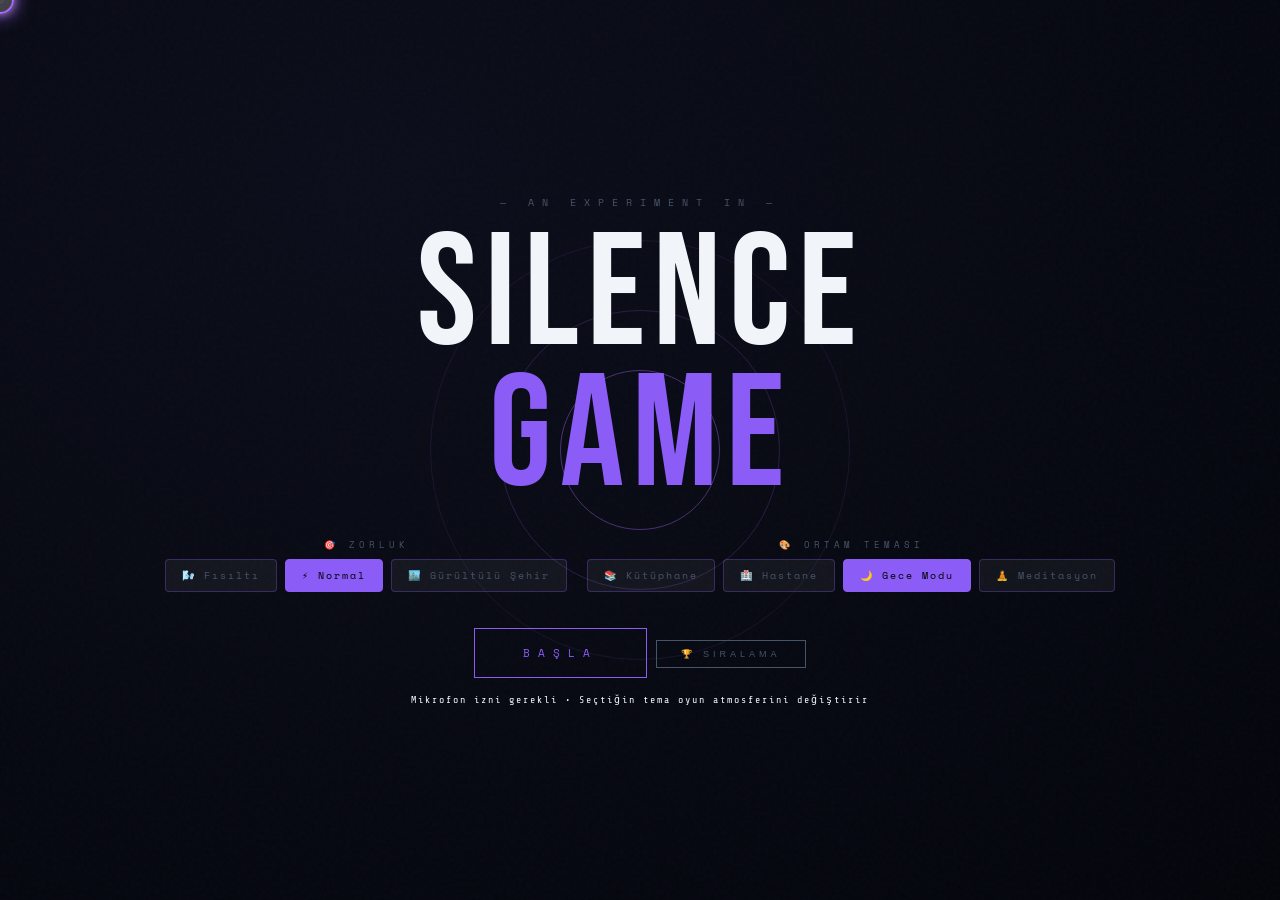
==== commit b43794d9: "Update print statement from 'Hello' to 'Goodbye'" ====
--- a/silencegame.html
+++ b/silencegame.html
@@ -1,3 +1,4 @@
+
 <!DOCTYPE html>
 <html lang="tr">
 <head>
@@ -13,24 +14,75 @@
     --success: #34d399; --warning: #fbbf24; --text: #f1f5f9; --text-dim: #475569;
     --font-mono: 'Share Tech Mono', monospace; --font-display: 'Bebas Neue', sans-serif;
     --font-ui: 'Space Mono', monospace;
+    --cursor-color: #8b5cf6;
   }
   html, body { width: 100%; height: 100%; overflow: hidden; background: var(--bg); color: var(--text); font-family: var(--font-mono); cursor: none; user-select: none; touch-action: none; }
-  #cursor { position: fixed; pointer-events: none; z-index: 9999; width: 20px; height: 20px; margin: -10px; border: 1px solid var(--primary); border-radius: 50%; transition: transform 0.15s; mix-blend-mode: difference; }
-  #cursor.noisy { border-color: var(--danger); transform: scale(1.8); }
+  
+  /* ===== ÇOK GÖRÜNÜR ÖZEL İMLEÇ ===== */
+  #custom-cursor {
+    position: fixed;
+    pointer-events: none;
+    z-index: 9999;
+    width: 28px;
+    height: 28px;
+    margin: -14px 0 0 -14px;
+    border-radius: 50%;
+    background: radial-gradient(circle at 30% 30%, rgba(255,255,255,0.3), rgba(0,0,0,0.2));
+    border: 2px solid var(--cursor-color);
+    box-shadow: 0 0 20px var(--cursor-color), 0 0 8px rgba(255,255,255,0.5), inset 0 0 6px rgba(255,255,255,0.3);
+    transition: border-color 0.2s ease, box-shadow 0.2s ease;
+    backdrop-filter: blur(1px);
+    animation: cursorPulse 1.2s ease-in-out infinite;
+  }
+  @keyframes cursorPulse {
+    0%, 100% { box-shadow: 0 0 20px var(--cursor-color), 0 0 8px rgba(255,255,255,0.5); opacity: 1; }
+    50% { box-shadow: 0 0 28px var(--cursor-color), 0 0 14px rgba(255,255,255,0.8); opacity: 0.95; }
+  }
+  #custom-cursor::before {
+    content: "";
+    position: absolute;
+    top: 50%;
+    left: 50%;
+    transform: translate(-50%, -50%);
+    width: 8px;
+    height: 8px;
+    background: var(--cursor-color);
+    border-radius: 50%;
+    box-shadow: 0 0 12px white;
+  }
+  #custom-cursor::after {
+    content: "⚫";
+    position: absolute;
+    top: 50%;
+    left: 50%;
+    transform: translate(-50%, -50%);
+    font-size: 6px;
+    color: white;
+    text-shadow: 0 0 4px black;
+    opacity: 0.9;
+  }
+  #custom-cursor.noisy {
+    border-color: var(--danger);
+    box-shadow: 0 0 25px var(--danger), 0 0 12px rgba(255,255,255,0.6);
+  }
+  #custom-cursor.noisy::before {
+    background: var(--danger);
+  }
+  
   body::before { content: ''; position: fixed; inset: 0; z-index: 0; background-image: url("data:image/svg+xml,%3Csvg viewBox='0 0 256 256' xmlns='http://www.w3.org/2000/svg'%3E%3Cfilter id='n'%3E%3CfeTurbulence type='fractalNoise' baseFrequency='0.9' numOctaves='4' stitchTiles='stitch'/%3E%3C/filter%3E%3Crect width='100%25' height='100%25' filter='url(%23n)' opacity='0.025'/%3E%3C/svg%3E"); pointer-events: none; }
   .screen { position: fixed; inset: 0; z-index: 10; display: flex; flex-direction: column; align-items: center; justify-content: center; opacity: 0; pointer-events: none; transition: opacity 0.5s; }
   .screen.active { opacity: 1; pointer-events: all; }
 
   /* Theme Backgrounds */
-  .theme-library { background: radial-gradient(ellipse at 20% 30%, #1a120b 0%, #0d0a05 100%); }
-  .theme-hospital { background: radial-gradient(ellipse at 50% 40%, #0f1a1f 0%, #061217 100%); }
-  .theme-night { background: radial-gradient(ellipse at 30% 20%, #0b0d1a 0%, #03050b 100%); }
-  .theme-meditation { background: radial-gradient(ellipse at 50% 60%, #1a2e1a 0%, #0a1a0a 100%); }
-  
-  .theme-library .start-rings .start-ring { border-color: #cd7f32; }
-  .theme-hospital .start-rings .start-ring { border-color: #5dade2; }
-  .theme-night .start-rings .start-ring { border-color: #6c5ce7; }
-  .theme-meditation .start-rings .start-ring { border-color: #2ecc71; }
+  .theme-library { background: radial-gradient(ellipse at 20% 30%, #1a120b 0%, #0d0a05 100%); --cursor-color: #ffaa44; }
+  .theme-hospital { background: radial-gradient(ellipse at 50% 40%, #0f1a1f 0%, #061217 100%); --cursor-color: #66ccff; }
+  .theme-night { background: radial-gradient(ellipse at 30% 20%, #0b0d1a 0%, #03050b 100%); --cursor-color: #aa66ff; }
+  .theme-meditation { background: radial-gradient(ellipse at 50% 60%, #1a2e1a 0%, #0a1a0a 100%); --cursor-color: #44ff88; }
+  
+  .theme-library .start-rings .start-ring { border-color: #ffaa44; }
+  .theme-hospital .start-rings .start-ring { border-color: #66ccff; }
+  .theme-night .start-rings .start-ring { border-color: #aa66ff; }
+  .theme-meditation .start-rings .start-ring { border-color: #44ff88; }
 
   /* START SCREEN */
   #screen-start { gap: 0; transition: background 0.5s; }
@@ -56,65 +108,90 @@
   .start-btn { margin-top: 16px; font-family: var(--font-ui); font-size: 11px; letter-spacing: 8px; color: var(--primary); background: none; border: 1px solid var(--primary); padding: 16px 48px; cursor: none; transition: 0.2s; animation: fade-up 0.8s ease 1s both; }
   .start-btn:hover { background: rgba(139,92,246,0.1); transform: scale(1.02); }
   .leaderboard-start-btn { margin-top: 16px; background: none; border: 1px solid var(--text-dim); color: var(--text-dim); padding: 8px 24px; font-size: 9px; letter-spacing: 4px; cursor: none; transition: 0.2s; animation: fade-up 0.8s ease 1.1s both; }
-
-  /* Calibration & Game (önceki stiller) */
+  .start-hint { font-size: 10px; color: var(--text-muted); letter-spacing: 2px; margin-top: 16px; animation: fade-up 0.8s ease 1.2s both; }
+
+  /* Calibration */
   #screen-calibrate { gap: 28px; }
   .calib-rings { position: relative; width: 180px; height: 180px; }
   .calib-ring { position: absolute; border-radius: 50%; border: 1.5px solid var(--primary); width: 120px; height: 120px; animation: calib-sonar 2s ease-out infinite; }
+  .calib-ring:nth-child(2) { animation-delay: 0.67s; }
+  .calib-ring:nth-child(3) { animation-delay: 1.33s; }
   @keyframes calib-sonar { 0% { width: 0; height: 0; opacity: 0.9; } 100% { width: 180px; height: 180px; opacity: 0; } }
+  .calib-dot { width: 16px; height: 16px; border-radius: 50%; background: var(--primary); box-shadow: 0 0 20px var(--primary); }
   .calib-bar-track { width: 260px; height: 2px; background: rgba(255,255,255,0.06); border-radius: 2px; overflow: hidden; }
   .calib-bar-fill { height: 100%; width: 0%; background: var(--primary); transition: width 0.1s linear; }
-
+  .calib-sub { font-size: 13px; color: var(--text-dim); letter-spacing: 1px; margin-top: 12px; }
+  .calib-note { font-size: 11px; color: var(--text-muted); text-align: center; margin-top: 20px; }
+
+  /* Game Screen */
   #screen-game { justify-content: space-between; padding: 48px 28px 36px; transition: background 0.5s; }
-  .hud-top { display: flex; justify-content: space-between; width: 100%; position: relative; }
-  .sound-toggle { position: absolute; right: 0; top: -20px; background: none; border: none; color: var(--text-dim); font-size: 20px; cursor: none; }
+  .hud-top { display: flex; justify-content: space-between; width: 100%; position: relative; align-items: flex-start; }
   .timer-display, .score-display { font-family: var(--font-display); font-size: 48px; line-height: 1; }
+  .diff-label { font-family: var(--font-ui); font-size: 9px; letter-spacing: 5px; color: var(--primary); }
+  .score-label { font-family: var(--font-ui); font-size: 9px; letter-spacing: 5px; color: var(--text-dim); text-align: right; }
   .db-meter { display: flex; align-items: center; gap: 10px; width: 100%; margin-top: 8px; }
   .db-track { flex: 1; height: 3px; background: rgba(255,255,255,0.05); border-radius: 3px; position: relative; }
   .db-fill { height: 100%; border-radius: 3px; background: var(--success); width: 0%; transition: width 0.08s linear; }
   .db-fill.over { background: var(--danger); }
   .db-threshold { position: absolute; top: -4px; width: 2px; height: 11px; background: var(--warning); transition: left 0.3s; }
+  .db-value { font-size: 10px; color: var(--text-dim); min-width: 52px; text-align: right; }
   .game-centre { flex: 1; display: flex; flex-direction: column; align-items: center; justify-content: center; gap: 20px; }
   #pulse-canvas { display: block; }
   .status-text { font-family: var(--font-ui); font-size: 10px; letter-spacing: 5px; transition: color 0.2s; }
+  .status-text.noisy { color: var(--danger); }
+  .status-text.silent { color: var(--success); }
   .hud-bottom { width: 100%; display: flex; flex-direction: column; gap: 12px; }
   .hp-row { display: flex; align-items: center; gap: 12px; }
+  .hp-label { font-family: var(--font-ui); font-size: 9px; letter-spacing: 4px; color: var(--text-dim); min-width: 20px; }
   .hp-track { flex: 1; height: 6px; background: rgba(255,255,255,0.05); border-radius: 3px; overflow: hidden; }
   .hp-fill { height: 100%; background: var(--success); width: 100%; transition: width 0.2s; }
+  .hp-value { font-family: var(--font-ui); font-size: 11px; font-weight: 700; min-width: 28px; text-align: right; }
   .combo-row { display: flex; justify-content: space-between; align-items: center; gap: 12px; margin-top: 6px; }
   .combo-badge { font-family: var(--font-display); font-size: 18px; background: rgba(0,0,0,0.5); padding: 4px 12px; border-radius: 20px; border-left: 3px solid var(--primary); }
   .shield-btn { background: rgba(139,92,246,0.2); border: 1px solid var(--primary); border-radius: 40px; padding: 6px 18px; font-family: var(--font-ui); font-size: 10px; cursor: none; transition: 0.2s; }
-
-  #powerup-layer, #obstacle-layer { position: fixed; inset: 0; z-index: 9; pointer-events: none; }
-  .powerup { position: absolute; width: 48px; height: 48px; border-radius: 50%; background: radial-gradient(circle at 30% 30%, #fff, #2dd4bf); display: flex; align-items: center; justify-content: center; font-size: 28px; pointer-events: auto; cursor: pointer; animation: float-power 1.2s infinite; }
-  @keyframes float-power { 0% { transform: translateY(0); } 50% { transform: translateY(-8px); } }
+  .shield-btn.active { background: var(--primary); color: #000; box-shadow: 0 0 12px var(--primary); }
+  .feedback-pop { font-size: 10px; color: var(--success); background: rgba(0,0,0,0.6); padding: 2px 8px; border-radius: 12px; }
+
+  #obstacle-layer { position: fixed; inset: 0; z-index: 9; pointer-events: none; }
   .obstacle { position: absolute; border-radius: 50%; transform: scale(0); animation: obstacle-in 0.4s forwards; box-shadow: 0 0 20px currentColor; }
   @keyframes obstacle-in { to { transform: scale(1); opacity: 0.9; } }
   #glitch-overlay { position: fixed; inset: 0; z-index: 50; background: var(--danger); opacity: 0; pointer-events: none; transition: opacity 0.04s; }
   .shake { animation: shake 0.35s ease; }
-  @keyframes shake { 0%,100% { transform: translateX(0); } 15% { transform: translateX(-8px); } 30% { transform: translateX(8px); } }
+  @keyframes shake { 0%,100% { transform: translateX(0); } 15% { transform: translateX(-8px); } 30% { transform: translateX(8px); } 45% { transform: translateX(-5px); } 60% { transform: translateX(5px); } }
 
   #screen-gameover { background: radial-gradient(ellipse 50% 50% at 50% 50%, #1a020a 0%, var(--bg) 70%); }
+  .go-content { position: relative; z-index: 1; width: 100%; max-width: 420px; padding: 0 32px; }
   .go-title { font-family: var(--font-display); font-size: clamp(56px, 14vw, 96px); letter-spacing: 6px; color: var(--danger); text-align: center; }
+  .go-rating { font-size: 10px; letter-spacing: 5px; color: var(--text-dim); text-align: center; margin-top: 8px; }
+  .go-divider { height: 1px; background: rgba(255,255,255,0.06); margin: 32px 0; }
   .go-stats { display: flex; flex-direction: column; gap: 16px; margin: 24px 0; }
   .go-stat { display: flex; justify-content: space-between; padding-bottom: 12px; border-bottom: 1px solid rgba(255,255,255,0.04); }
+  .go-stat-label { font-size: 9px; letter-spacing: 4px; color: var(--text-dim); }
   .go-stat-value { font-family: var(--font-display); font-size: 28px; }
-  .go-btn { font-family: var(--font-ui); font-size: 11px; letter-spacing: 8px; color: var(--danger); background: none; border: 1px solid var(--danger); padding: 14px 44px; cursor: none; margin: 8px; }
+  .go-stat-value.accent { color: var(--primary); }
+  .go-btn { font-family: var(--font-ui); font-size: 11px; letter-spacing: 8px; color: var(--danger); background: none; border: 1px solid var(--danger); padding: 14px 44px; cursor: none; margin: 8px; transition: 0.2s; }
+  .go-btn:hover { background: rgba(244,63,94,0.1); }
   .go-row-btns { display: flex; gap: 12px; justify-content: center; flex-wrap: wrap; }
 
   /* Leaderboard Modal */
   .modal-overlay { position: fixed; inset: 0; background: rgba(0,0,0,0.85); z-index: 100; display: flex; align-items: center; justify-content: center; opacity: 0; pointer-events: none; transition: opacity 0.3s; backdrop-filter: blur(4px); }
   .modal-overlay.active { opacity: 1; pointer-events: all; }
   .leaderboard-modal { background: rgba(5,5,9,0.95); border: 1px solid var(--primary); border-radius: 16px; width: 90%; max-width: 450px; max-height: 80vh; display: flex; flex-direction: column; overflow: hidden; }
+  .modal-header { display: flex; justify-content: space-between; padding: 16px 20px; border-bottom: 1px solid rgba(139,92,246,0.2); }
+  .modal-header h3 { font-family: var(--font-display); letter-spacing: 2px; color: var(--primary); }
+  .modal-close { background: none; border: none; color: var(--text-dim); font-size: 24px; cursor: none; }
   .leaderboard-list { flex: 1; overflow-y: auto; padding: 12px 16px; }
   .leaderboard-item { display: flex; justify-content: space-between; padding: 10px 12px; border-bottom: 1px solid rgba(255,255,255,0.05); }
   .self-row { background: rgba(139,92,246,0.15); border-left: 2px solid var(--primary); }
+  .modal-footer { padding: 12px; text-align: center; font-size: 10px; color: var(--text-dim); border-top: 1px solid rgba(255,255,255,0.05); }
+  
   @media (max-width: 480px) { .timer-display, .score-display { font-size: 36px; } }
 </style>
 </head>
 <body id="app-body">
-<div id="cursor"></div><div id="glitch-overlay"></div>
-<div id="obstacle-layer"></div><div id="powerup-layer"></div>
+<div id="custom-cursor"></div>
+<div id="glitch-overlay"></div>
+<div id="obstacle-layer"></div>
 
 <!-- START SCREEN -->
 <div id="screen-start" class="screen active">
@@ -123,7 +200,6 @@
     <div class="start-eyebrow">— AN EXPERIMENT IN —</div>
     <div class="start-title">SILENCE<span>GAME</span></div>
     
-    <!-- ZORLUK SEÇİCİ -->
     <div class="selector-panel">
       <div class="selector-group">
         <div class="selector-label">🎯 ZORLUK</div>
@@ -154,47 +230,58 @@
 <div id="screen-calibrate" class="screen">
   <div class="calib-rings"><div class="calib-ring"></div><div class="calib-ring"></div><div class="calib-ring"></div><div class="calib-dot"></div></div>
   <div class="calib-label">KALİBRASYON</div>
-  <div class="calib-sub" id="calib-dots">Oda gürültüsü ölçülüyor...</div>
+  <div class="calib-sub" id="calib-status">Oda gürültüsü ölçülüyor...</div>
   <div class="calib-bar-track"><div class="calib-bar-fill" id="calib-bar"></div></div>
+  <div class="calib-note">Sessiz ve hareketsiz durun.<br>Ortam gürültüsü tespit ediliyor.</div>
 </div>
 
 <!-- GAME SCREEN -->
 <div id="screen-game" class="screen">
   <div class="hud-top">
     <div><div class="diff-label" id="diff-label">NORMAL</div><div class="timer-display" id="timer">00:00</div></div>
-    <div><div class="score-label">SKOR</div><div class="score-display" id="score">0</div></div>
-    <button class="sound-toggle" id="sound-toggle">🔊</button>
+    <div style="text-align:right"><div class="score-label">SKOR</div><div class="score-display" id="score">0</div></div>
   </div>
   <div class="db-meter"><div class="db-track"><div class="db-fill" id="db-fill"></div><div class="db-threshold" id="db-threshold"></div></div><div class="db-value" id="db-value">– dB</div></div>
   <div class="game-centre"><canvas id="pulse-canvas" width="240" height="240"></canvas><div class="status-text" id="status-text">DİNLENİYOR...</div></div>
   <div class="hud-bottom"><div class="hp-row"><div class="hp-label">HP</div><div class="hp-track"><div class="hp-fill" id="hp-fill"></div></div><div class="hp-value" id="hp-value">100</div></div>
-    <div class="combo-row"><div class="combo-badge">ÇARPAN <span id="combo-mult">x1</span></div><button id="shield-button" class="shield-btn">🛡️ KALKAN</button></div>
+    <div class="combo-row"><div class="combo-badge">ÇARPAN <span id="combo-mult">x1</span></div><div class="feedback-pop" id="feedback-pop">+0 SP</div><button id="shield-button" class="shield-btn">🛡️ KALKAN</button></div>
   </div>
 </div>
 
 <!-- GAME OVER -->
-<div id="screen-gameover" class="screen"><div class="go-content"><div class="go-title">GAME OVER</div><div class="go-stats"><div class="go-stat"><div class="go-stat-label">FİNAL SKORU</div><div class="go-stat-value" id="go-score">0</div></div><div class="go-stat"><div class="go-stat-label">EN UZUN SESSİZLİK</div><div class="go-stat-value" id="go-streak">0s</div></div></div><div class="go-row-btns"><button class="go-btn" id="btn-restart">TEKRAR DENE</button><button class="go-btn" id="open-leaderboard-go">🏆 SIRALAMA</button></div></div></div>
+<div id="screen-gameover" class="screen">
+  <div class="go-content">
+    <div class="go-title">GAME OVER</div>
+    <div class="go-rating" id="go-rating">ÇOK GÜRÜLTÜLÜ</div>
+    <div class="go-divider"></div>
+    <div class="go-stats">
+      <div class="go-stat"><div class="go-stat-label">FİNAL SKORU</div><div class="go-stat-value accent" id="go-score">0</div></div>
+      <div class="go-stat"><div class="go-stat-label">EN UZUN SESSİZLİK</div><div class="go-stat-value" id="go-streak">0s</div></div>
+    </div>
+    <div class="go-row-btns"><button class="go-btn" id="btn-restart">TEKRAR DENE</button><button class="go-btn" id="open-leaderboard-go">🏆 SIRALAMA</button></div>
+  </div>
+</div>
 
 <!-- Leaderboard Modal -->
-<div id="leaderboard-modal" class="modal-overlay"><div class="leaderboard-modal"><div class="modal-header"><h3>🏆 SESSİZLİK SIRALAMASI</h3><button id="close-leaderboard">✕</button></div><div class="leaderboard-list" id="leaderboard-list"></div></div></div>
+<div id="leaderboard-modal" class="modal-overlay">
+  <div class="leaderboard-modal">
+    <div class="modal-header"><h3>🏆 SESSİZLİK SIRALAMASI</h3><button class="modal-close" id="close-leaderboard">✕</button></div>
+    <div class="leaderboard-list" id="leaderboard-list"><div style="text-align:center;padding:20px;">Yükleniyor...</div></div>
+    <div class="modal-footer">En uzun sessizlik sürene göre sıralanıyorsun. 👑 SEN</div>
+  </div>
+</div>
 
 <script>
-const $ = id => document.getElementById(id);
-function clamp(v,lo,hi){ return Math.max(lo,Math.min(hi,v)); }
-function fmt2(n){ return String(Math.floor(n)).padStart(2,'0'); }
-
-// ========== ZORLUK AYARLARI ==========
+function $(id) { return document.getElementById(id); }
+
+// ZORLUK AYARLARI
 const DIFFICULTY = {
   whisper: { name: "Fısıltı", thresholdOffset: -2, damageMulti: 0.8, scoreMulti: 1.3, baseThreshold: -38 },
   normal:  { name: "Normal",  thresholdOffset: 0,  damageMulti: 1.0, scoreMulti: 1.0, baseThreshold: -35 },
   city:    { name: "Gürültülü Şehir", thresholdOffset: 5, damageMulti: 1.8, scoreMulti: 0.7, baseThreshold: -30 }
 };
 let currentDifficulty = "normal";
-
-// ========== TEMA & AMBIENT SES ==========
 let currentTheme = "night";
-let ambientAudio = null;
-let isSoundMuted = false;
 
 function applyTheme(theme) {
   currentTheme = theme;
@@ -205,55 +292,17 @@
   else if(theme === 'night') body.classList.add('theme-night');
   else if(theme === 'meditation') body.classList.add('theme-meditation');
   
-  // Update primary color based on theme
-  const root = document.documentElement;
-  if(theme === 'library') root.style.setProperty('--primary', '#cd7f32');
-  else if(theme === 'hospital') root.style.setProperty('--primary', '#5dade2');
-  else if(theme === 'night') root.style.setProperty('--primary', '#8b5cf6');
-  else if(theme === 'meditation') root.style.setProperty('--primary', '#2ecc71');
-  
-  playAmbientSound(theme);
-}
-
-function playAmbientSound(theme) {
-  if(isSoundMuted) return;
-  if(ambientAudio) { ambientAudio.pause(); ambientAudio = null; }
-  try {
-    const soundMap = {
-      library: 'https://www.soundjay.com/nature/sounds/crickets-1.mp3',
-      hospital: 'https://www.soundjay.com/mechanical/sounds/elevator-door-ding-01.mp3',
-      night: 'https://www.soundjay.com/nature/sounds/wind-1.mp3',
-      meditation: 'https://www.soundjay.com/nature/sounds/water-stream-1.mp3'
-    };
-    // Fallback: Use Web Audio oscillator for ambient if external fails (demo friendly)
-    ambientAudio = new Audio();
-    ambientAudio.loop = true;
-    ambientAudio.volume = 0.15;
-    // Simple oscillator fallback for demo (no external dependencies)
-    if(!soundMap[theme] || true) {
-      // Create subtle ambient using oscillator
-      if(window.audioCtx && !isSoundMuted) {
-        // keep existing or create new
-      }
-      return;
-    }
-    ambientAudio.src = soundMap[theme];
-    ambientAudio.play().catch(e=>console.log("Ambient play blocked, need user interaction"));
-  } catch(e) { console.log("Ambient error"); }
-}
-
-function toggleSound() {
-  isSoundMuted = !isSoundMuted;
-  $('#sound-toggle').textContent = isSoundMuted ? '🔇' : '🔊';
-  if(ambientAudio) {
-    if(isSoundMuted) ambientAudio.pause();
-    else ambientAudio.play().catch(()=>{});
-  }
-}
-
-// ========== LEADERBOARD ==========
+  let cursorColor = '#aa66ff';
+  if(theme === 'library') cursorColor = '#ffaa44';
+  else if(theme === 'hospital') cursorColor = '#66ccff';
+  else if(theme === 'night') cursorColor = '#aa66ff';
+  else if(theme === 'meditation') cursorColor = '#44ff88';
+  document.documentElement.style.setProperty('--cursor-color', cursorColor);
+}
+
+// LEADERBOARD
 const STORAGE_KEY = 'silenceGame_bestStreak';
-const FAKE_PLAYERS = ["SessizSamurai","GürültüAvcısı","FısıltıUstası","SuskunKedi","MeditasyonGuru","KütüphanePerisi","GeceKuşu","ZenUstası","SessizFırtına","BoşlukGezgini"];
+const FAKE_PLAYERS = ["SessizSamurai","GürültüAvcısı","FısıltıUstası","SuskunKedi","MeditasyonGuru","KütüphanePerisi","GeceKuşu","ZenUstası"];
 function getBestStreak() { return parseFloat(localStorage.getItem(STORAGE_KEY) || "0"); }
 function updateBestStreak(streak) { let current=getBestStreak(); if(streak>current) localStorage.setItem(STORAGE_KEY, streak.toFixed(1)); }
 function openLeaderboard() { 
@@ -261,31 +310,104 @@
   let entries = FAKE_PLAYERS.map(n=>({name:n, streak:5+Math.random()*175, isSelf:false}));
   entries.push({name:"SEN", streak:current, isSelf:true});
   entries.sort((a,b)=>b.streak-a.streak);
-  $('#leaderboard-list').innerHTML = entries.slice(0,15).map((e,i)=>`<div class="leaderboard-item ${e.isSelf?'self-row':''}"><span>#${i+1}</span><span>${e.name}${e.isSelf?' (SEN)':''}</span><span>${e.streak.toFixed(1)} s</span></div>`).join('');
-  $('#leaderboard-modal').classList.add('active');
-}
-function closeLeaderboard() { $('#leaderboard-modal').classList.remove('active'); }
-
-// ========== GAME CORE ==========
-class AudioEngine { constructor() { this.levelDbfs=-80; this.onLevel=null; this._timer=null; this.smoother={buf:[],push(v){this.buf.push(v);if(this.buf.length>6)this.buf.shift();return this.buf.reduce((a,b)=>a+b,0)/this.buf.length}}; } async start(){ try{ const stream=await navigator.mediaDevices.getUserMedia({audio:{echoCancellation:false,noiseSuppression:false}}); this.ctx=new AudioContext(); this.analyser=this.ctx.createAnalyser(); this.analyser.fftSize=256; const src=this.ctx.createMediaStreamSource(stream); src.connect(this.analyser); window.audioCtx=this.ctx; this._poll(); return true; }catch(e){ return false; } } _poll(){ const buf=new Float32Array(this.analyser.fftSize); this._timer=setInterval(()=>{ this.analyser.getFloatTimeDomainData(buf); let rms=0; for(let i=0;i<buf.length;i++) rms+=buf[i]*buf[i]; rms=Math.sqrt(rms/buf.length); let dbfs=rms>0?20*Math.log10(rms):-80; this.levelDbfs=this.smoother.push(clamp(dbfs,-80,0)); this.onLevel?.(this.levelDbfs); }, 80); } stop(){ clearInterval(this._timer); this.stream?.getTracks().forEach(t=>t.stop()); this.ctx?.close(); } }
-class GlitchFX { constructor(){ this.overlay=$('glitch-overlay'); } trigger(){ this.overlay.style.opacity='0.28'; $('screen-game').classList.add('shake'); if(navigator.vibrate) navigator.vibrate(100); setTimeout(()=>{ this.overlay.style.opacity='0'; $('screen-game').classList.remove('shake'); },300); } }
+  const listDiv = $('#leaderboard-list');
+  if(listDiv) {
+    listDiv.innerHTML = entries.slice(0,12).map((e,i)=>`<div class="leaderboard-item ${e.isSelf?'self-row':''}"><span>#${i+1}</span><span>${e.name}${e.isSelf?' (SEN)':''}</span><span>${e.streak.toFixed(1)} s</span></div>`).join('');
+  }
+  const modal = $('#leaderboard-modal');
+  if(modal) modal.classList.add('active');
+}
+function closeLeaderboard() { 
+  const modal = $('#leaderboard-modal');
+  if(modal) modal.classList.remove('active');
+}
+
+// AUDIO ENGINE
+class AudioEngine { 
+  constructor() { this.levelDbfs=-80; this.onLevel=null; this._timer=null; this.buf=[]; } 
+  _smooth(v){ this.buf.push(v); if(this.buf.length>6) this.buf.shift(); return this.buf.reduce((a,b)=>a+b,0)/this.buf.length; }
+  async start(){ 
+    try{ 
+      const stream=await navigator.mediaDevices.getUserMedia({audio:{echoCancellation:false,noiseSuppression:false}}); 
+      this.ctx=new AudioContext(); 
+      this.analyser=this.ctx.createAnalyser(); 
+      this.analyser.fftSize=256; 
+      const src=this.ctx.createMediaStreamSource(stream); 
+      src.connect(this.analyser); 
+      this._poll(); 
+      return true; 
+    }catch(e){ console.log("Mic error:",e); return false; } 
+  } 
+  _poll(){ 
+    const buf=new Float32Array(this.analyser.fftSize); 
+    this._timer=setInterval(()=>{ 
+      this.analyser.getFloatTimeDomainData(buf); 
+      let rms=0; for(let i=0;i<buf.length;i++) rms+=buf[i]*buf[i]; 
+      rms=Math.sqrt(rms/buf.length); 
+      let dbfs=rms>0?20*Math.log10(rms):-80; 
+      this.levelDbfs=this._smooth(Math.max(Math.min(dbfs,0),-80)); 
+      if(this.onLevel) this.onLevel(this.levelDbfs); 
+    }, 80); 
+  } 
+  stop(){ if(this._timer) clearInterval(this._timer); if(this.stream) this.stream.getTracks().forEach(t=>t.stop()); if(this.ctx) this.ctx.close(); } 
+}
+
+class GlitchFX { 
+  trigger(){ 
+    const overlay = $('#glitch-overlay');
+    const gameScreen = $('#screen-game');
+    if(overlay) overlay.style.opacity='0.28'; 
+    if(gameScreen) gameScreen.classList.add('shake'); 
+    if(navigator.vibrate) navigator.vibrate(100); 
+    setTimeout(()=>{ 
+      if(overlay) overlay.style.opacity='0'; 
+      if(gameScreen) gameScreen.classList.remove('shake'); 
+    },300); 
+  } 
+}
+
 let audio=new AudioEngine(), glitch=new GlitchFX();
 let state={ phase:'IDLE', threshold:-35, currentLevel:-80, isNoisy:false, health:100, score:0, elapsed:0, silenceStreak:0, maxStreak:0, comboMultiplier:1, shieldActive:false, graceTimer:3 };
 let rafId=null, calibBuf=[], lastTime=0;
 
 function updateHUD(){
-  $('timer').textContent = `${fmt2(state.elapsed/60)}:${fmt2(state.elapsed%60)}`;
-  $('score').textContent = Math.floor(state.score);
-  let norm = clamp((state.currentLevel+60)/60,0,1);
-  $('db-fill').style.width = (norm*100)+'%';
-  $('db-fill').classList.toggle('over',state.isNoisy);
-  $('db-value').textContent = Math.round(state.currentLevel)+' dB';
-  $('hp-fill').style.width = (state.health/100)*100+'%';
-  $('hp-value').textContent = Math.ceil(state.health);
-  $('combo-mult').innerText = `x${state.comboMultiplier.toFixed(1)}`;
-  $('screen-game').classList.toggle('noisy',state.isNoisy);
-  cursorEl.classList.toggle('noisy',state.isNoisy);
-  $('diff-label').textContent = DIFFICULTY[currentDifficulty].name;
+  const timerEl = $('#timer');
+  const scoreEl = $('#score');
+  const dbFill = $('#db-fill');
+  const dbThreshold = $('#db-threshold');
+  const dbValue = $('#db-value');
+  const hpFill = $('#hp-fill');
+  const hpValue = $('#hp-value');
+  const comboMult = $('#combo-mult');
+  const diffLabel = $('#diff-label');
+  const statusText = $('#status-text');
+  const cursor = $('#custom-cursor');
+  
+  if(timerEl) timerEl.textContent = `${Math.floor(state.elapsed/60).toString().padStart(2,'0')}:${Math.floor(state.elapsed%60).toString().padStart(2,'0')}`;
+  if(scoreEl) scoreEl.textContent = Math.floor(state.score);
+  if(dbFill) {
+    let norm = Math.max(0, Math.min(1, (state.currentLevel+60)/60));
+    dbFill.style.width = (norm*100)+'%';
+    dbFill.classList.toggle('over',state.isNoisy);
+  }
+  if(dbThreshold) {
+    let threshNorm = Math.max(0, Math.min(1, (state.threshold+60)/60));
+    dbThreshold.style.left = (threshNorm*100)+'%';
+  }
+  if(dbValue) dbValue.textContent = Math.round(state.currentLevel)+' dB';
+  if(hpFill) hpFill.style.width = (state.health/100)*100+'%';
+  if(hpValue) hpValue.textContent = Math.ceil(state.health);
+  if(comboMult) comboMult.innerText = `x${state.comboMultiplier.toFixed(1)}`;
+  if(diffLabel) diffLabel.textContent = DIFFICULTY[currentDifficulty].name;
+  if(cursor) {
+    if(state.isNoisy) cursor.classList.add('noisy');
+    else cursor.classList.remove('noisy');
+  }
+  if(statusText) {
+    if(state.isNoisy){ statusText.textContent='⚡ GÜRÜLTÜ TESPİT EDİLDİ'; statusText.className='status-text noisy'; }
+    else if(state.silenceStreak>1){ statusText.textContent=`${state.silenceStreak.toFixed(1)}s SESSİZ`; statusText.className='status-text silent'; }
+    else { statusText.textContent='DİNLENİYOR...'; statusText.className='status-text'; }
+  }
 }
 
 function gameLoop(now){
@@ -309,30 +431,52 @@
     state.comboMultiplier = Math.min(5, 1 + state.silenceStreak/8);
     let gain = 8 * dt * state.comboMultiplier * diff.scoreMulti;
     state.score += gain;
+    const fb = $('#feedback-pop');
+    if(fb) fb.textContent = `+${Math.floor(gain)} SP`;
   } else if(state.isNoisy && state.graceTimer<=0 && !state.shieldActive){
     let dmg = (10 + 3*(Math.floor(state.elapsed/15))) * diff.damageMulti;
     state.health = Math.max(0, state.health - dmg * dt);
     state.silenceStreak = 0;
     glitch.trigger();
     if(state.score>0) state.score = Math.max(0, Math.floor(state.score/2));
-  }
-  if(state.shieldActive){ state.shieldRemaining = (state.shieldRemaining||0)-dt; if(state.shieldRemaining<=0) state.shieldActive=false; }
+    const fb = $('#feedback-pop');
+    if(fb) fb.textContent = `💥 SKOR YARIYA İNDİ!`;
+  }
+  if(state.shieldActive){ 
+    state.shieldRemaining = (state.shieldRemaining||0)-dt; 
+    if(state.shieldRemaining<=0) state.shieldActive=false;
+    const shieldBtn = $('#shield-button');
+    if(shieldBtn) shieldBtn.classList.toggle('active',state.shieldActive);
+  }
   updateHUD();
   if(state.health<=0){ gameOver(); return; }
   rafId = requestAnimationFrame(gameLoop);
 }
 
 async function startCalibration(){
-  calibBuf=[]; state.phase='CALIBRATING'; showScreen('screen-calibrate');
+  calibBuf=[]; 
+  state.phase='CALIBRATING'; 
+  showScreen('screen-calibrate');
   let ok = await audio.start();
   if(!ok){ alert('Mikrofon izni gerekli!'); showScreen('screen-start'); return; }
   audio.onLevel = d => calibBuf.push(d);
   let startMs=Date.now();
-  let barInt=setInterval(()=>{ let pct=Math.min(100,(Date.now()-startMs)/3000*100); $('calib-bar').style.width=pct+'%'; },120);
+  let barInt=setInterval(()=>{ 
+    let pct=Math.min(100,(Date.now()-startMs)/3000*100); 
+    const bar = $('#calib-bar');
+    if(bar) bar.style.width=pct+'%';
+    let dotCount = Math.floor((Date.now()/300)%4);
+    const status = $('#calib-status');
+    if(status) status.textContent = 'Oda gürültüsü ölçülüyor' + '.'.repeat(dotCount);
+  },120);
   setTimeout(()=>{
     clearInterval(barInt);
     let baseline = DIFFICULTY[currentDifficulty].baseThreshold;
-    if(calibBuf.length){ let sorted=[...calibBuf].sort((a,b)=>a-b); let p90=sorted[Math.floor(sorted.length*0.9)]; baseline = p90 + 8; }
+    if(calibBuf.length){ 
+      let sorted=[...calibBuf].sort((a,b)=>a-b); 
+      let p90=sorted[Math.floor(sorted.length*0.9)]; 
+      baseline = p90 + 8; 
+    }
     state.threshold = baseline;
     startGame();
   },3000);
@@ -340,7 +484,15 @@
 
 function startGame(){
   let diff = DIFFICULTY[currentDifficulty];
-  state = { phase:'PLAYING', threshold:diff.baseThreshold, currentLevel:-80, isNoisy:false, health:100, score:0, elapsed:0, silenceStreak:0, maxStreak:0, comboMultiplier:1, shieldActive:false, graceTimer:3 };
+  state = { 
+    phase:'PLAYING', 
+    threshold: diff.baseThreshold, 
+    currentLevel:-80, isNoisy:false, 
+    health:100, score:0, elapsed:0, 
+    silenceStreak:0, maxStreak:0, 
+    comboMultiplier:1, shieldActive:false, 
+    graceTimer:3 
+  };
   showScreen('screen-game');
   lastTime = performance.now();
   rafId = requestAnimationFrame(gameLoop);
@@ -348,53 +500,107 @@
 
 function gameOver(){
   state.phase='GAME_OVER';
-  cancelAnimationFrame(rafId);
+  if(rafId) cancelAnimationFrame(rafId);
   audio.stop();
   updateBestStreak(state.maxStreak);
-  $('#go-score').textContent = Math.floor(state.score);
-  $('#go-streak').textContent = state.maxStreak.toFixed(1)+' s';
+  const goScore = $('#go-score');
+  const goStreak = $('#go-streak');
+  const goRating = $('#go-rating');
+  if(goScore) goScore.textContent = Math.floor(state.score);
+  if(goStreak) goStreak.textContent = state.maxStreak.toFixed(1)+' s';
+  let rating = state.maxStreak>=60?'SESSİZLİK USTASI':state.maxStreak>=30?'SESSİZ GÖLGE':state.maxStreak>=15?'YAVAŞ ADIM':'ÇOK GÜRÜLTÜLÜ';
+  if(goRating) goRating.textContent = rating;
   showScreen('screen-gameover');
 }
 
-function resetAndRestart(){ cancelAnimationFrame(rafId); audio.stop(); startCalibration(); }
-function showScreen(id){ document.querySelectorAll('.screen').forEach(s=>s.classList.remove('active')); $(id).classList.add('active'); }
-
-// ========== EVENT LISTENERS ==========
-$('#btn-start').addEventListener('click', startCalibration);
-$('#btn-restart').addEventListener('click', resetAndRestart);
-$('#open-leaderboard-start').addEventListener('click', openLeaderboard);
-$('#open-leaderboard-go').addEventListener('click', openLeaderboard);
-$('#close-leaderboard').addEventListener('click', closeLeaderboard);
-$('#sound-toggle').addEventListener('click', toggleSound);
-$('#shield-button').addEventListener('click', ()=>{ if(state.phase==='PLAYING' && !state.shieldActive){ state.shieldActive=true; state.shieldRemaining=3; } });
-
-// Difficulty selection
-document.querySelectorAll('.diff-btn').forEach(btn => {
-  btn.addEventListener('click', () => {
-    document.querySelectorAll('.diff-btn').forEach(b=>b.classList.remove('active'));
-    btn.classList.add('active');
-    currentDifficulty = btn.dataset.diff;
+function resetAndRestart(){ 
+  if(rafId) cancelAnimationFrame(rafId); 
+  audio.stop(); 
+  startCalibration(); 
+}
+
+function showScreen(id){ 
+  document.querySelectorAll('.screen').forEach(s=>s.classList.remove('active')); 
+  const screen = $(id);
+  if(screen) screen.classList.add('active');
+}
+
+// DOM YÜKLENDİKTEN SONRA
+document.addEventListener('DOMContentLoaded', () => {
+  const startBtn = $('#btn-start');
+  const restartBtn = $('#btn-restart');
+  const openLeaderboardStart = $('#open-leaderboard-start');
+  const openLeaderboardGo = $('#open-leaderboard-go');
+  const closeLeaderboardBtn = $('#close-leaderboard');
+  const shieldBtn = $('#shield-button');
+  
+  if(startBtn) startBtn.addEventListener('click', startCalibration);
+  if(restartBtn) restartBtn.addEventListener('click', resetAndRestart);
+  if(openLeaderboardStart) openLeaderboardStart.addEventListener('click', openLeaderboard);
+  if(openLeaderboardGo) openLeaderboardGo.addEventListener('click', openLeaderboard);
+  if(closeLeaderboardBtn) closeLeaderboardBtn.addEventListener('click', closeLeaderboard);
+  if(shieldBtn) {
+    shieldBtn.addEventListener('click', () => { 
+      if(state.phase==='PLAYING' && !state.shieldActive){ 
+        state.shieldActive=true; 
+        state.shieldRemaining=3;
+        shieldBtn.classList.add('active');
+      } 
+    });
+  }
+  
+  document.querySelectorAll('.diff-btn').forEach(btn => {
+    btn.addEventListener('click', () => {
+      document.querySelectorAll('.diff-btn').forEach(b=>b.classList.remove('active'));
+      btn.classList.add('active');
+      currentDifficulty = btn.dataset.diff;
+    });
+  });
+  
+  document.querySelectorAll('.theme-btn').forEach(btn => {
+    btn.addEventListener('click', () => {
+      document.querySelectorAll('.theme-btn').forEach(b=>b.classList.remove('active'));
+      btn.classList.add('active');
+      applyTheme(btn.dataset.theme);
+    });
   });
 });
 
-// Theme selection
-document.querySelectorAll('.theme-btn').forEach(btn => {
-  btn.addEventListener('click', () => {
-    document.querySelectorAll('.theme-btn').forEach(b=>b.classList.remove('active'));
-    btn.classList.add('active');
-    applyTheme(btn.dataset.theme);
-  });
+// Cursor takibi
+const cursor = $('#custom-cursor');
+document.addEventListener('mousemove', (e) => {
+  if(cursor) {
+    cursor.style.left = e.clientX + 'px';
+    cursor.style.top = e.clientY + 'px';
+  }
 });
 
-let cursorEl = $('#cursor');
-document.addEventListener('mousemove', e=>{ cursorEl.style.left=e.clientX+'px'; cursorEl.style.top=e.clientY+'px'; });
-
-// Initial theme apply
 applyTheme('night');
 
-// Canvas pulse
-let canvas=$('#pulse-canvas'), ctx=canvas.getContext('2d');
-function drawPulse(){ ctx.clearRect(0,0,240,240); ctx.beginPath(); ctx.arc(120,120,40,0,Math.PI*2); ctx.strokeStyle='#8b5cf6'; ctx.stroke(); requestAnimationFrame(drawPulse); } drawPulse();
+// Canvas animasyonu
+let canvas = $('#pulse-canvas');
+if(canvas) {
+  let ctx = canvas.getContext('2d');
+  let pulsePhase = 0;
+  function drawPulse(){ 
+    if(!ctx) return;
+    ctx.clearRect(0,0,240,240); 
+    pulsePhase += 0.03;
+    let radius = 35 + Math.sin(pulsePhase) * 5;
+    ctx.beginPath(); 
+    ctx.arc(120,120,radius,0,Math.PI*2); 
+    let color = getComputedStyle(document.documentElement).getPropertyValue('--cursor-color').trim() || '#aa66ff';
+    ctx.strokeStyle = color;
+    ctx.lineWidth = 2;
+    ctx.stroke();
+    ctx.beginPath();
+    ctx.arc(120,120,12,0,Math.PI*2);
+    ctx.fillStyle = color;
+    ctx.fill();
+    requestAnimationFrame(drawPulse); 
+  }
+  drawPulse();
+}
 </script>
 </body>
 </html>
